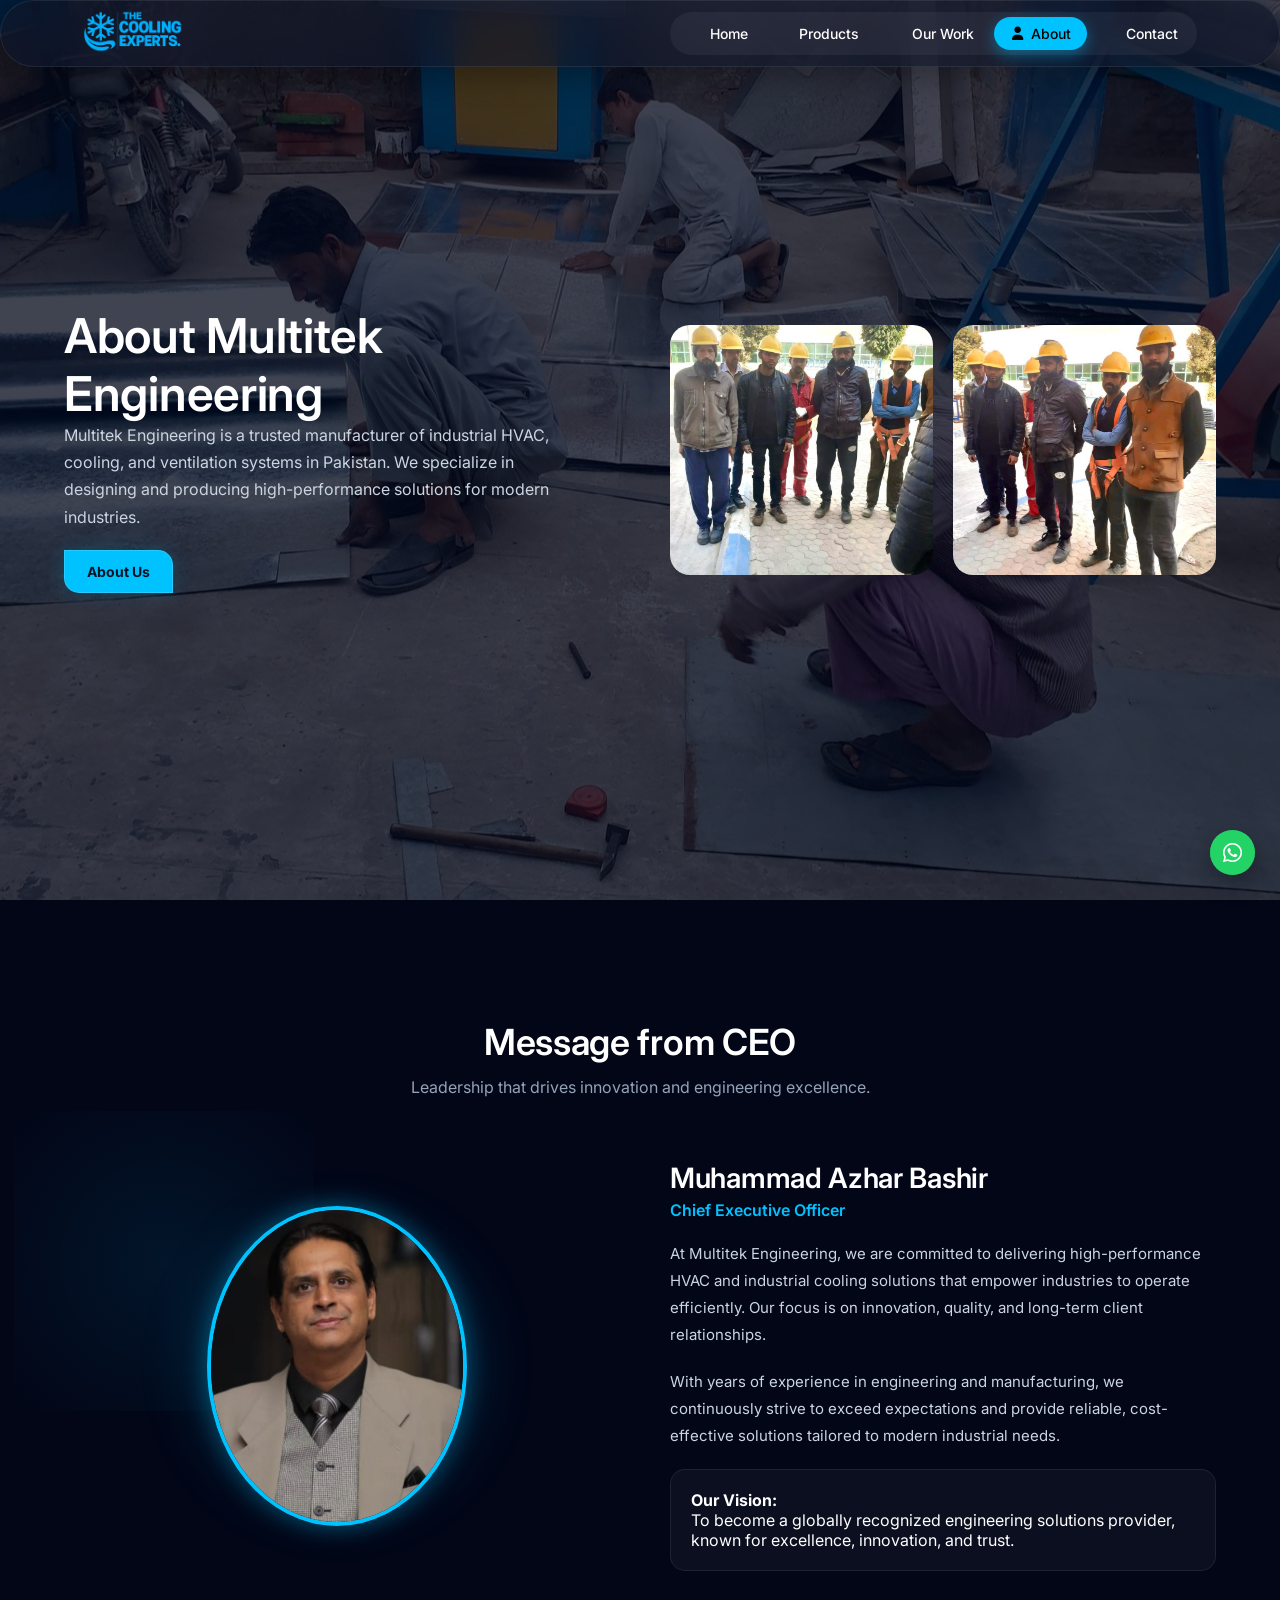
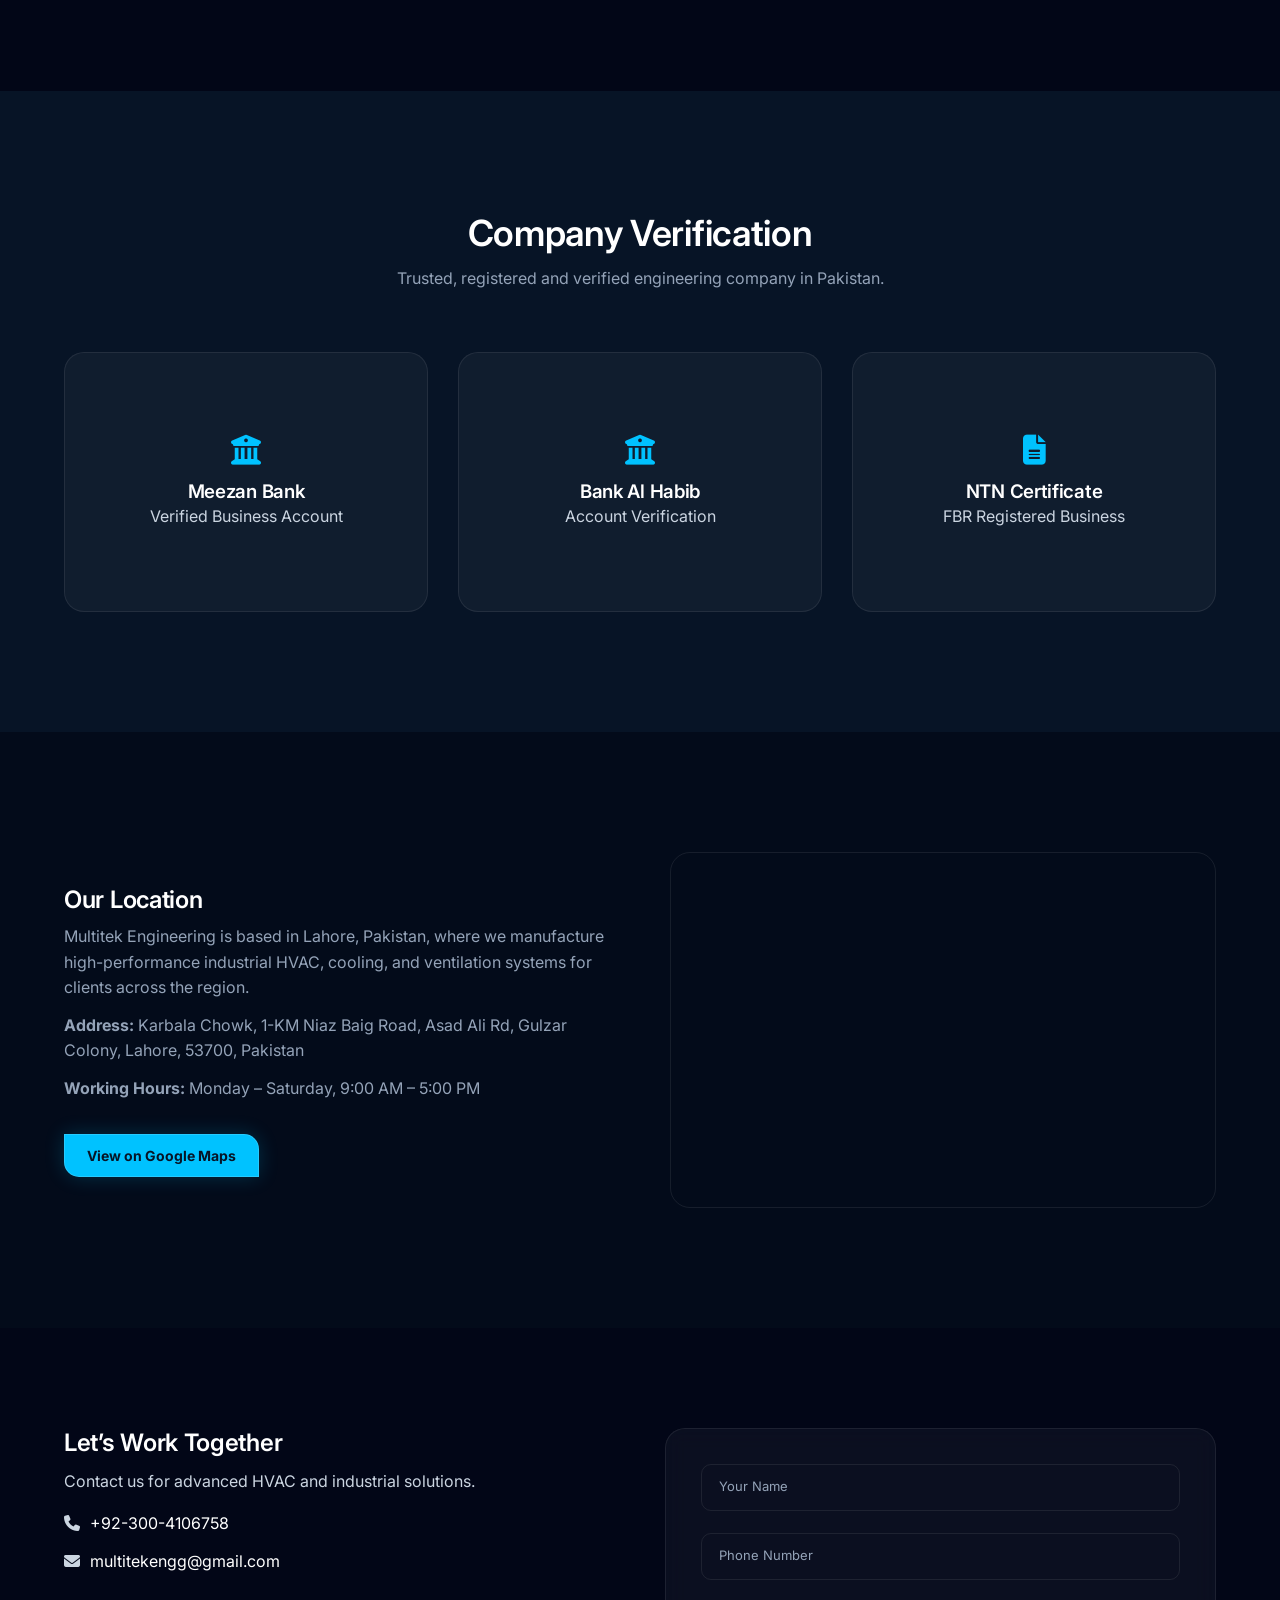
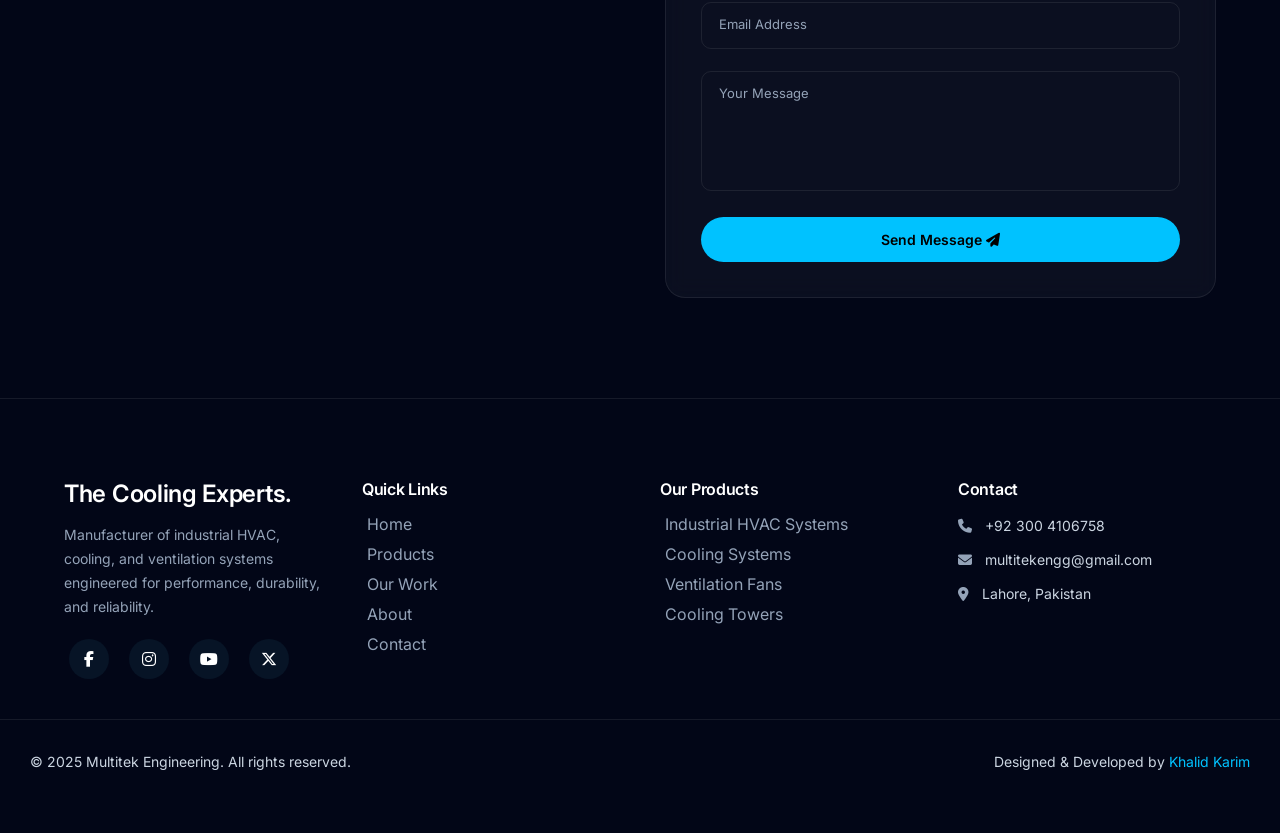
==== about.html @ aec08856 "Add files via upload" ====
<!DOCTYPE html>
<html lang="en">
<head>
<meta charset="UTF-8">
<meta name="viewport" content="width=device-width, initial-scale=1.0">

<!-- SEO TITLE -->
<title>About Multitek Engineering | Industrial HVAC & Cooling Systems Manufacturer</title>

<!-- META DESCRIPTION -->
<meta name="description" content="Learn about Multitek Engineering, a trusted manufacturer of industrial HVAC, cooling, and ventilation systems in Pakistan with years of experience in delivering high-performance solutions.">

<!-- KEYWORDS -->
<meta name="keywords" content="About Multitek Engineering, HVAC Manufacturer Pakistan, Industrial Cooling Systems Company, Ventilation Systems Manufacturer, Engineering Company Pakistan">

<!-- AUTHOR -->
<meta name="author" content="Multitek Engineering">

<!-- ROBOTS -->
<meta name="robots" content="index, follow">

<!-- CANONICAL -->
<link rel="canonical" href="https://multitekengg.com/about.html">
<!-- OPEN GRAPH -->
<meta property="og:title" content="About Multitek Engineering">
<meta property="og:description" content="Trusted industrial HVAC and cooling systems manufacturer in Pakistan.">
<meta property="og:image" content="assets/preview.jpg">
<meta property="og:type" content="website">
<meta property="og:url" content="https://multitekengg.com/about.html">

<!-- TWITTER -->
<meta name="twitter:card" content="summary_large_image">
<meta name="twitter:title" content="About Multitek Engineering">
<meta name="twitter:description" content="Industrial HVAC and cooling systems manufacturer.">
<meta name="twitter:image" content="assets/preview.jpg">


<!-- GOOGLE FONTS (OPTIMIZED) -->
<link rel="preconnect" href="https://fonts.googleapis.com">
<link rel="preconnect" href="https://fonts.gstatic.com" crossorigin>
<link href="https://fonts.googleapis.com/css2?family=Inter:wght@300;400;600;700&display=swap" rel="stylesheet">

<!-- FONT AWESOME -->
<link rel="stylesheet" href="https://cdnjs.cloudflare.com/ajax/libs/font-awesome/6.5.0/css/all.min.css">

<!-- CSS -->
<link rel="stylesheet" href="style.css">
<link rel="stylesheet" href="responsive.css">
<!-- FAVICON -->
<link rel="icon" href="assets/favicon.png">

</head>
<body>

<!-- NAVBAR -->
<div id="navbar-placeholder"></div>


<!-- ================= ABOUT INTRO ================= -->

<section class="about-hero">

  <div class="container about-grid">

    <!-- TEXT -->
    <div class="about-content">
      <h1 data-animate="down">About Multitek Engineering</h1>

      <p data-animate="left">
        Multitek Engineering is a trusted manufacturer of industrial HVAC, cooling, and ventilation systems in Pakistan. We specialize in designing and producing high-performance solutions for modern industries.
      </p>

      <a href="#about" class="btn primary">About Us</a>
    </div>

    <!-- IMAGES -->
    <div class="about-images" data-animate="right">
<img src="assets/team-1.jpeg" loading="lazy" alt="Multitek Engineering team">
<img src="assets/team-2.jpeg" loading="lazy" alt="Multitek Engineering team">    
</div>

  </div>

</section>

<section class="team" id="about">

  <div class="container">

    <!-- HEADER -->
    <div class="section-header" data-animate="down">
      <h2>Message from CEO</h2>
      <p>Leadership that drives innovation and engineering excellence.</p>
    </div>

    <!-- CEO SECTION -->
    <div class="ceo-section">

      <!-- IMAGE -->
      <div class="ceo-image" data-animate="left">
        <img src="assets/CEO-MUHAMMAD-AZHAR-BASHIR.jpeg" alt="CEO Multitek Engineering">
      </div>


      <!-- CONTENT -->
      <div class="ceo-content" data-animate="right">

        <h3>Muhammad Azhar Bashir</h3>
        <span class="ceo-title">Chief Executive Officer</span>

        <p class="ceo-message">
          At Multitek Engineering, we are committed to delivering high-performance HVAC and industrial cooling solutions that empower industries to operate efficiently. Our focus is on innovation, quality, and long-term client relationships.
        </p>

        <p class="ceo-message">
          With years of experience in engineering and manufacturing, we continuously strive to exceed expectations and provide reliable, cost-effective solutions tailored to modern industrial needs.
        </p>

        <div class="ceo-vision">
          <strong>Our Vision:</strong><br>
          To become a globally recognized engineering solutions provider, known for excellence, innovation, and trust.
        </div>

      </div>

    </div>

  </div>

</section>

<section class="trust">

  <div class="container">

    <div class="section-header">
      <h2>Company Verification</h2>
      <p>Trusted, registered and verified engineering company in Pakistan.</p>
    </div>

    <div class="trust-grid">

      <!-- CARD 1 -->
      <div class="trust-card">
        <div class="trust-inner">

          <!-- FRONT -->
          <div class="trust-front">
            <i class="fas fa-university"></i>
            <h3>Meezan Bank</h3>
            <p>Verified Business Account</p>
          </div>


        </div>
      </div>

      <!-- CARD 2 -->
      <div class="trust-card">
        <div class="trust-inner">

          <div class="trust-front">
            <i class="fas fa-university"></i>
            <h3>Bank Al Habib</h3>
            <p>Account Verification</p>
          </div>


        </div>
      </div>

      <!-- CARD 3 -->
      <div class="trust-card">
        <div class="trust-inner">

          <div class="trust-front">
            <i class="fas fa-file-alt"></i>
            <h3>NTN Certificate</h3>
            <p>FBR Registered Business</p>
          </div>


        </div>
      </div>

      </div>

    </div>

  </div>

</section>

<!-- ================= LOCATION ================= -->
<section class="location-premium">

  <div class="container location-grid">

    <!-- TEXT -->
    <div class="location-text" data-animate="left">
      <h2>Our Location</h2>

      <p>
        Multitek Engineering is based in Lahore, Pakistan, where we manufacture high-performance industrial HVAC, cooling, and ventilation systems for clients across the region.
      </p>

      <p><strong>Address:</strong> Karbala Chowk, 1-KM Niaz Baig Road, Asad Ali Rd, Gulzar Colony, Lahore, 53700, Pakistan</p>
      <p><strong>Working Hours:</strong> Monday – Saturday, 9:00 AM – 5:00 PM</p>

      <a href="https://maps.google.com/?q=Multitek Engineering Lahore" target="_blank" class="btn primary">
        View on Google Maps
      </a>
    </div>

    <!-- MAP -->
    <div class="location-map">
      <iframe 
        src="https://www.google.com/maps/embed?pb=!1m18!1m12!1m3!1d3402.5960897214336!2d74.23617537442337!3d31.480295349122972!2m3!1f0!2f0!3f0!3m2!1i1024!2i768!4f13.1!3m3!1m2!1s0x3919037c8391ef57%3A0x4435d9204d4d8056!2sMULTITEK%20ENGINEERING%20Azhar%20Bashir!5e0!3m2!1sen!2s!4v1776886480221!5m2!1sen!2s"
        width="100%"
        height="100%"
        style="border:0;"
        allowfullscreen=""
        loading="lazy"
        referrerpolicy="no-referrer-when-downgrade">
      </iframe>
    </div>

  </div>

</section>


<!-- CONTACT + FOOTER -->
<div id="contact-placeholder"></div>
<div id="footer-placeholder"></div>

<script src="script.js" defer></script>
</body>
</html>
---- style.css ----
/* ==============================
   GLOBAL COLOR SYSTEM (UPGRADED)
============================== */
:root{

  /* PRIMARY BRAND */
  --primary:#00c2ff;
  --primary-light:#33d4ff;
  --primary-glow:rgba(0,194,255,0.4);
  --primary-gradient:linear-gradient(135deg,#00c2ff,#3b82f6);

  /* BACKGROUNDS (DEEP DARK) */
  --bg-dark:#020617;
  --bg-main:#030b1a;
  --bg-soft:#071426;

  /* TEXT */
  --text-white:#ffffff;
  --text-light:#cbd5e1;
  --text-muted:#94a3b8;

  /* BORDERS */
  --border-soft:rgba(255,255,255,0.08);
  --border-glow:rgba(0,194,255,0.3);

  /* GLASS */
  --glass:rgba(255,255,255,0.04);
  --glass-strong:rgba(255,255,255,0.08);

}

/* ==============================
   RESET
============================== */
*{
  margin:0;
  padding:0;
  box-sizing:border-box;
  font-family:'Inter', sans-serif;
}

/* ==============================
   BASE (UPGRADED BACKGROUND)
============================== */
html{
  scroll-behavior:smooth;
  overflow-x:hidden;
}

body{
  width:100%;

  /* 🔥 BIFROST STYLE BACKGROUND */
  background:
    radial-gradient(circle at 20% 30%, rgba(0,194,255,0.08), transparent 40%),
    radial-gradient(circle at 80% 70%, rgba(0,194,255,0.05), transparent 40%),
    var(--bg-main);

  color:var(--text-white);
  animation:fadeIn 0.6s ease;
  overflow-x:hidden;
}

/* ==============================
   TYPOGRAPHY (PREMIUM)
============================== */
h1,h2,h3,h4,h5,h6{
  color:var(--text-white);
  font-weight:600;
  letter-spacing:-0.3px;
}

h1{
  font-size:clamp(2.5rem,5vw,3.5rem);
  line-height:1.2;
}

p{
  color:var(--text-light);
  line-height:1.7;
}

/* ==============================
   GLOBAL GLOW EFFECT 🔥
============================== */
.glow{
  position:relative;
}

.glow::before{
  content:'';
  position:absolute;
  width:300px;
  height:300px;
  background:radial-gradient(circle,var(--primary),transparent);
  filter:blur(100px);
  opacity:0.12;
  z-index:-1;
}

/* ==============================
   GLASS SYSTEM (REUSABLE)
============================== */
.glass{
  background:var(--glass);
  backdrop-filter:blur(15px);
  border:1px solid var(--border-soft);
  border-radius:20px;
  transition:0.3s;
}

.glass:hover{
  border-color:var(--border-glow);
  box-shadow:0 10px 40px rgba(0,194,255,0.1);
}

/* ==============================
   LINKS
============================== */
a{
  text-decoration:none;
  color:inherit;
}

/* ==============================
   LAYOUT
============================== */
/* SECTION */
section{
  padding:100px 0;
  position:relative; /* 🔥 for glow effects */
}

/* CONTAINER */
.container{
  width:90%;
  max-width:1200px;
  margin:auto;

  position:relative; /* 🔥 helps overlays & z-index */
  z-index:1;

  overflow:visible;
}

/* ==============================
   ANIMATION
============================== */
@keyframes fadeIn{
  from{opacity:0; transform:translateY(10px);}
  to{opacity:1;}
}

/* ==============================
   NAVBAR WRAPPER (GLASS)
============================== */
.navbar{
  position:fixed;
  top:0;
  width:100%;
  z-index:1000;

  display:flex;
  justify-content:center;

  pointer-events:auto;
}

/* FLOATING GLASS BAR */
.nav-wrapper{
  width:100%;

  background:rgba(15,23,42,0.6);
  backdrop-filter:blur(20px);

  border:1px solid var(--border-soft);
  border-radius:50px;

  padding:8px 20px;

  box-shadow:0 10px 30px rgba(0,0,0,0.3);

  /* 🔥 PERFORMANCE */
  will-change:transform, opacity;

  /* 🔥 INITIAL STATE */
  transform:translateY(-30px);
  opacity:0;

  /* 🔥 SMOOTH ANIMATION */
  animation:navbarFade 0.6s ease forwards;
}

/* KEYFRAME */
@keyframes navbarFade{
  to{
    transform:translateY(0);
    opacity:1;
  }
}

/* ==============================
   CONTAINER
============================== */
.nav-container{
  display:flex;
  justify-content:space-between;
  align-items:center;
}

/* ==============================
   LOGO
============================== */
.logo img{
  height:45px;
  transition:0.3s;
}

.logo img:hover{
  transform:scale(1.05);
  filter:drop-shadow(0 0 10px var(--primary));
}

/* ==============================
   NAV LINKS (PILL STYLE)
============================== */

/* REMOVE OLD DOT UNDERLINE */
.nav-links a::after{
  display:none !important;
}

/* NAV WRAPPER */
.nav-links{
  display:flex;
  align-items:center;
  gap:6px;
 list-style:none;
  background:rgba(255,255,255,0.05);
  padding:5px;
  border-radius:30px;
}

/* LINKS */
.nav-links a{
  display:flex;
  align-items:center;
  justify-content:center;
  gap:6px;

  padding:8px 14px;
  border-radius:20px;

  color:var(--text-white);
  font-size:14px;
  font-weight:500;

  transition:all 0.3s ease;
  position:relative;
}

/* ICON */
.nav-links a i{
  font-size:13px;

  opacity:0;
  transform:translateY(5px) scale(0.6);
  transition:0.3s ease;
}

/* TEXT */
.nav-links a span{
  transition:0.3s;
}

/* HOVER EFFECT */
.nav-links a:hover{
  background:rgba(255,255,255,0.08);
}

/* ACTIVE LINK */
.nav-links a.active{
  background:var(--primary);
  color:#000;

  padding:8px 18px; /* 🔥 slightly bigger */
}

/* 🔥 ICON APPEAR ON ACTIVE */
.nav-links a.active i{
  opacity:1;
  transform:translateY(0) scale(1);
}

/* SMOOTH TEXT SHIFT */
.nav-links a.active span{
  transform:translateX(2px);
}

/* GLOW EFFECT */
.nav-links a.active{
  box-shadow:0 5px 15px rgba(0,194,255,0.4);
}

/* ==============================
   MENU ICON
============================== */
.menu-icon{
  display:none;
}

/* ==============================
   MENU ICON
============================== */
.menu-icon{
  width:50px;
  height:50px;
  position:relative;
  cursor:pointer;
  display:none;
  z-index:1001;
}

.menu-dot{
  position:absolute;
  width:8px;
  height:8px;
  background:var(--text-white);
  border-radius:50%;
  left:50%;
  transform:translateX(-50%);
  transition:all .25s cubic-bezier(.68,-0.6,.32,1.6);
}

.menu-dot1{ top:10px; }
.menu-dot2{ top:20px; }
.menu-dot3{ top:30px; }

/* ACTIVE ANIMATION */
.menu-icon.active .menu-dot1{ top:20px; }
.menu-icon.active .menu-dot3{ top:20px; }
.menu-icon.active .menu-dot2{ opacity:0; }

.menu-icon.active .menu-dot1,
.menu-icon.active .menu-dot3{
  width:28px;
  height:6px;
  border-radius:2px;
}

.menu-icon.active .menu-dot1{
  transform:translateX(-50%) rotate(45deg);
}

.menu-icon.active .menu-dot3{
  transform:translateX(-50%) rotate(-45deg);
}



/* ==============================
   HERO
============================== */
.hero{
  position:relative;
  height:100vh;
  display:flex;
  align-items:center;
  overflow:hidden;
}

/* ==============================
   BACKGROUND
============================== */
.hero-bg{
  position:absolute;
  width:100%;
  height:100%;
background:
    radial-gradient(circle at 20% 30%, rgba(0,194,255,0.15), transparent 40%),
    radial-gradient(circle at 80% 70%, rgba(0,194,255,0.1), transparent 40%),
    url('assets/hero.png') center/cover no-repeat;
  background-attachment:fixed;
  z-index:-2;
}

/* DARK OVERLAY */
.hero::after{
  content:'';
  position:absolute;
  width:100%;
  height:100%;
  background:rgba(2,6,23,0.4); /* keep overlay but clean */
  z-index:-1;
}

/* ==============================
   GRID
============================== */
.hero-grid{
  display:grid;
  grid-template-columns:1.1fr 0.9fr;
  align-items:center;
  gap:40px;
}

/* ==============================
   TEXT
============================== */
/* ==============================
   TEXT IMPROVEMENT
============================== */
.hero-content h1{
  font-size:3.2rem;
  line-height:1.2;
  color:var(--text-white);
}

.hero-content span{
  color:var(--primary);
  text-shadow:0 0 20px rgba(0,194,255,0.6);
}

.hero-content p{
  margin:20px 0;
  color:var(--text-light);
  max-width:500px;
  line-height:1.7;
}

/* ==============================
   HERO BUTTON WRAPPER
============================== */
.hero-buttons{
  display:flex;
  gap:15px;
  margin-top:25px;
}

/* ==============================
   BASE BUTTON
============================== */
.btn{
  display:inline-flex;
  align-items:center;
  gap:8px;

  padding:12px 22px;
  margin-top: 20px;
border-start-end-radius:15px;
  border-bottom-left-radius:15px;
  font-size:14px;
  font-weight:500;

  cursor:pointer;
  transition:all 0.3s ease;

  position:relative;
  overflow:hidden;
}

/* ==============================
   PRIMARY (GLOW BUTTON)
============================== */
.primary{
  background:var(--primary);
  color:var(--bg-soft);
  font-weight: bold;

  border:1px solid rgba(255,255,255,0.15);
  backdrop-filter:blur(12px);

  box-shadow:
    0 0 0 rgba(0,194,255,0),
    0 0 20px rgba(0,194,255,0.2);
}

/* GLOW EFFECT */
.primary::before{
  content:'';
  position:absolute;
  inset:0;
  border-radius:inherit;

  background:radial-gradient(circle at center, #00c2ff, transparent 70%);
  opacity:0;
  transition:0.4s;
}

/* HOVER */
.primary:hover{
  transform:translateY(-3px);

  border-color:#00c2ff;

  box-shadow:
    0 0 20px rgba(0,194,255,0.4),
    0 0 40px rgba(0,194,255,0.2);
}

.primary:hover::before{
  opacity:0.2;
}

/* ==============================
   SECONDARY (OUTLINE GLASS)
============================== */
.secondary{
  background:var(--bg-soft);
  color:var(--text-white);

  border:1px solid rgba(255,255,255,0.2);
  backdrop-filter:blur(10px);
}

/* HOVER */
.secondary:hover{
  transform:translateY(-3px);

  border-color:#00c2ff;
  color:#00c2ff;

  box-shadow:0 0 20px rgba(0,194,255,0.2);
}

/* ==============================
   ABOUT
============================== */
.about{
  padding:100px 0;
  background:linear-gradient(180deg,var(--bg-dark),var(--bg-main));
}

.about-grid{
  display:grid;
  grid-template-columns:1fr 1fr;
  gap:60px;
  align-items:center;
}

/* ==============================
   TEXT
============================== */
.tagline{
  color:var(--primary);
  font-size:14px;
  letter-spacing:1px;
}

.about-text h2{
  font-size:36px;
  margin:15px 0;
  color:var(--text-white);
}

.about-text p{
  color:var(--text-muted);
  margin-bottom:30px;
  line-height:1.6;
}

/* ==============================
   STATS
============================== */
.stats{
  display:flex;
  gap:20px;
  flex-wrap:wrap;
}

.stat-card{
  background:var(--glass);
  backdrop-filter:blur(10px);
  padding:25px;
  border-radius:15px;
  text-align:center;
  flex:1;
  min-width:120px;
  transition:0.3s;
  border:1px solid var(--border-soft);
}

.stat-card:hover{
  transform:translateY(-5px);
  background:rgba(255,255,255,0.08); /* keep hover feel */
}

.stat-card h3{
  font-size:28px;
  color:var(--primary);
}

.stat-card span{
  font-size:13px;
  color:var(--text-light);
}


/* ==============================
   IMAGE
============================== */
.about-img img{
  width:90%;
  border-radius:20px;
  box-shadow:0 20px 50px rgba(0,0,0,0.5);
}

/* ==============================
   KNOW US SECTION
============================== */
.know-us{
  padding:100px 0;
  background:var(--bg-main);
  text-align:center;
  overflow:hidden;
}

.know-grid{
  display:grid;
  grid-template-columns:repeat(auto-fit,minmax(220px,1fr));
  gap:25px;
  margin-top:50px;
}

/* ==============================
   CARD BASE
============================== */
.know-card{
  perspective:1000px;
  transition:0.3s;
}

/* ==============================
   INNER FLIP
============================== */
.card-inner{
  position:relative;
  width:100%;
  min-height:220px;

  transition:transform 0.7s cubic-bezier(.22,1,.36,1);
  transform-style:preserve-3d;

  transform:translateZ(0); /* 🔥 FIX GLITCH */
  will-change:transform;   /* 🔥 SMOOTH PERFORMANCE */
}

/* HOVER FLIP */
@media (hover:hover){
  .know-card:hover .card-inner{
    transform:rotateY(180deg);
  }
}
/* ==============================
   FRONT + BACK
============================== */
.card-front,
.card-back{
  position:absolute;
  width:100%;
  height:100%;
  backface-visibility:hidden;
  border-radius:15px;
  display:flex;
  flex-direction:column;
  align-items:center;
  justify-content:center;
  padding:20px;
}

/* ==============================
   FRONT
============================== */
.card-front{
  background:var(--bg-dark);
  border:1px solid var(--border-soft);
}

.card-front i{
  font-size:30px;
  margin-bottom:10px;
}

/* ==============================
   COLOR VARIANTS (KEEP BRAND)
============================== */
.red{ border-color:#ff3b3b; color:#ff3b3b; }
.blue{ border-color:var(--primary); color:var(--primary); }
.green{ border-color:#22c55e; color:#22c55e; }
.orange{ border-color:#f97316; color:#f97316; }
.yellow{ border-color:#eab308; color:#eab308; }

/* ==============================
   BACK
============================== */
.card-back{
    background:var(--bg-dark);
  border:1px solid var(--border-soft);

  transform:rotateY(180deg);
  font-size:14px;
}

/* ==============================
   HOVER EFFECT
============================== */
.know-card:hover{
  transform:translateY(-5px);
}

/* OPTIONAL GLOW */
.know-card:hover .card-front{
  box-shadow:0 10px 30px rgba(0,194,255,0.2);
}
/* ==============================
   WHY CHOOSE TIMELINE
============================== */
.why-choose{
  padding:100px 0;
  background:linear-gradient(180deg,var(--bg-dark),var(--bg-soft));
  text-align:center;
}

/* ==============================
   TIMELINE WRAPPER
============================== */
.why-choose .timeline{
  position:relative;
  margin-top:60px;
}

/* ==============================
   CENTER LINE
============================== */
.why-choose .timeline-line{
  position:absolute;
  left:50%;
  top:0;
  width:3px;
  height:100%;
  background:var(--border-soft);
  transform:translateX(-50%);
  overflow:hidden;
}

/* PROGRESS LINE */
.why-choose .timeline-line::after{
  content:'';
  position:absolute;
  top:0;
  left:0;
  width:100%;
  height:var(--progress, 0%);
  background:linear-gradient(to bottom,var(--primary),#3b82f6);
}

/* ==============================
   TIMELINE ITEM
============================== */
.why-choose .timeline-item{
  position:relative;
  width:50%;
  padding:20px 40px;
}

/* LEFT */
.why-choose .timeline-item.left{
  left:0;
  text-align:right;
}

/* RIGHT */
.why-choose .timeline-item.right{
  left:50%;
}

/* ==============================
   DOT
============================== */
.why-choose .timeline-item::before{
  content:'';
  position:absolute;
  top:30px;
  width:16px;
  height:16px;
  background:var(--primary);
  border-radius:50%;
  box-shadow:0 0 15px rgba(0,194,255,0.7);
}

/* DOT POSITION */
.why-choose .timeline-item.left::before{
  right:-8px;
}

.why-choose .timeline-item.right::before{
  left:-8px;
}

/* ==============================
   CARD
============================== */
.why-choose .extra-card{
  background:var(--glass);
  border:1px solid var(--border-soft);
  border-radius:18px;
  padding:25px;
  backdrop-filter:blur(10px);

  transition:0.4s cubic-bezier(.22,1,.36,1);
  position:relative;
}

/* HOVER */
.why-choose .extra-card:hover{
  transform:translateY(-8px) scale(1.02);
  box-shadow:0 20px 50px rgba(0,194,255,0.2);
}

/* ==============================
   ICON
============================== */
.why-choose .extra-card i{
  font-size:22px;
  color:var(--primary);
  margin-bottom:10px;
}

/* ==============================
   TEXT
============================== */
.why-choose h3{
  color:var(--text-white);
  margin:10px 0;
}

.why-choose p{
  color:var(--text-light);
  font-size:14px;
  line-height:1.6;
}


/* ==============================
   PRODUCTS
============================== */
.products{
  padding:100px 0;
  background:linear-gradient(180deg,var(--bg-main),var(--bg-soft));
}

/* ==============================
   SECTION HEADER
============================== */
.section-header{
  text-align:center;
  margin-bottom:60px;
}

.section-header h2{
  font-size:36px;
  margin-bottom:10px;
  color:var(--text-white);
}

.section-header p{
  color:var(--text-muted);
}

/* ==============================
   GRID
============================== */
.products-grid{
  display:grid;
  grid-template-columns:repeat(auto-fit,minmax(300px,1fr));
  gap:30px;
}

/* ==============================
   CARD
============================== */
.products-card{
  position:relative;
  border-radius:20px;
  overflow:hidden;
  cursor:pointer;
  transition:0.4s;
}

.products-card img{
  width:100%;
  height:400px;
  object-fit:cover;
  transition:0.5s;
}

/* ==============================
   OVERLAY CONTENT
============================== */
.products-content{
  position:absolute;
  bottom:0;
  left:0;
  width:100%;
  padding:30px;
  background:linear-gradient(transparent, rgba(0,0,0,0.9));
  color:var(--text-white);
  transition:0.4s;
}

.products-content i{
  font-size:22px;
  margin-bottom:10px;
  color:var(--primary);
}

.products-content h3{
  margin-bottom:10px;
}

.products-content p{
  font-size:14px;
  margin-bottom:15px;
  color:var(--text-light);
}

/* ==============================
   BUTTON
============================== */
.products-btn{
  display:inline-block;
  padding:8px 18px;
  border-radius:20px;
  background:var(--primary);
  color:#000;
  font-size:14px;
  transition:0.3s;
}

.products-btn:hover{
  background:var(--text-white);
}

/* ==============================
   HOVER EFFECT
============================== */
.products-card:hover img{
  transform:scale(1.1);
}

.products-card:hover .products-content{
  background:linear-gradient(transparent, rgba(0,0,0,1));
}

/* ==============================
   PROJECTS
============================== */
.projects{
  padding:100px 0;
  background:var(--bg-main);
}

/* ==============================
   GRID
============================== */
.projects-grid{
  display:grid;
  grid-template-columns:repeat(auto-fit,minmax(300px,1fr));
  gap:25px;
}

/* ==============================
   CARD
============================== */
.project-card{
  position:relative;
  border-radius:20px;
  overflow:hidden;
  cursor:pointer;
}

.project-card img{
  width:100%;
  height:350px;
  object-fit:cover;
  transition:0.5s;
}

/* ==============================
   OVERLAY
============================== */
.project-overlay{
  position:absolute;
  bottom:0;
  left:0;
  width:100%;
  padding:25px;
  background:linear-gradient(transparent, rgba(0,0,0,0.95));
  color:var(--text-white);
  transform:translateY(100%);
  transition:0.4s;
}

/* ==============================
   TAG
============================== */
.tag{
  display:inline-block;
  background:var(--primary);
  color:#000;
  padding:5px 12px;
  border-radius:20px;
  font-size:12px;
  margin-bottom:10px;
}

/* ==============================
   TEXT
============================== */
.project-overlay h3{
  margin-bottom:10px;
}

.project-overlay p{
  font-size:14px;
  color:var(--text-light);
  margin-bottom:15px;
}

/* ==============================
   BUTTON
============================== */
.project-btn{
  padding:8px 18px;
  background:var(--text-white);
  color:#000;
  border-radius:20px;
  font-size:14px;
  transition:0.3s;
}

.project-btn:hover{
  background:var(--primary);
}

/* ==============================
   HOVER EFFECT
============================== */
.project-card:hover img{
  transform:scale(1.1);
}

.project-card:hover .project-overlay{
  transform:translateY(0);
}

/* ==============================
   TESTIMONIAL
============================== */
.testimonials{
  padding:100px 0;
  background:linear-gradient(180deg,var(--bg-main),var(--bg-dark));
  text-align:center;
}

/* ==============================
   SLIDER
============================== */
.testimonial-slider{
  position:relative;
  max-width:700px;
  margin:auto;
}

/* ==============================
   CARD
============================== */
.testimonial-card{
  display:none;
  background:var(--glass);
  backdrop-filter:blur(15px);
  border-radius:20px;
  padding:40px;
  transition:0.5s;
  border:1px solid var(--border-soft);
}

.testimonial-card.active{
  display:block;
}

/* ==============================
   STARS
============================== */
.stars i{
  color:#facc15; /* keep gold */
  margin-bottom:15px;
}

/* ==============================
   TEXT
============================== */
.testimonial-card p{
  font-size:16px;
  margin-bottom:25px;
  color:var(--text-light);
}

/* ==============================
   CLIENT
============================== */
.client{
  display:flex;
  align-items:center;
  justify-content:center;
  gap:15px;
}

.client img{
  width:50px;
  height:50px;
  border-radius:50%;
  object-fit:cover;
}

.client h4{
  margin:0;
  color:var(--text-white);
}

/* ==============================
   CONTACT FORM
============================== */
.contact{
  padding:100px 0;
  background:var(--bg-dark);
}

/* GRID */
.contact-grid{
  display:grid;
  grid-template-columns:1fr 1fr;
  gap:50px;
}

/* ==============================
   TEXT
============================== */
.contact-info h2{
  margin-bottom:12px; /* 🔥 refined spacing */
  color:var(--text-white);
}

.contact-info p{
  color:var(--text-light);
  line-height:1.6;
}

.info-box{
  display:flex;
  align-items:center; /* 🔥 vertical alignment fix */
  gap:10px;
  margin-top:18px; /* 🔥 cleaner spacing */
  color:var(--text-light);
}
.info-box a {
  color: var(--text-white);
  text-decoration: none;
  transition: 0.3s;
}

.info-box a:hover {
  color: var(--primary);
}

/* ==============================
   FORM
============================== */
.contact-form{
  background:var(--glass);
  padding:35px; /* 🔥 slightly optimized */
  border-radius:20px;
  backdrop-filter:blur(10px);
  border:1px solid var(--border-soft);

  transition:0.3s; /* 🔥 smooth hover */
}

/* HOVER (PREMIUM TOUCH) */
.contact-form:hover{
  border-color:rgba(0,194,255,0.3);
  box-shadow:0 10px 40px rgba(0,194,255,0.08);
}

/* ==============================
   INPUT GROUP
============================== */
.input-group{
  position:relative;
  margin-bottom:22px; /* 🔥 better rhythm */
}

/* INPUTS */
.input-group input,
.input-group textarea{
  width:100%;
  padding:14px; /* 🔥 balanced */
  background:transparent;
  border:1px solid var(--border-soft);
  color:var(--text-white);
  border-radius:10px;
  outline:none;

  font-size:14px; /* 🔥 consistency */
  transition:0.3s;
}

/* TEXTAREA FIX */
.input-group textarea{
  min-height:120px;
  resize:none;
}

/* INPUT FOCUS EFFECT */
.input-group input:focus,
.input-group textarea:focus{
  border-color:var(--primary);
  box-shadow:0 0 12px rgba(0,194,255,0.2);
}

/* ==============================
   LABEL
============================== */
.input-group label{
  position:absolute;
  left:14px; /* 🔥 aligned with padding */
  top:14px;

  color:var(--text-muted);
  font-size:13px;

  transition:0.3s;
  pointer-events:none;
  padding:0 4px;
}

/* FLOAT LABEL */
.input-group input:focus + label,
.input-group input:valid + label,
.input-group textarea:focus + label,
.input-group textarea:valid + label{
  top:-9px;
  font-size:11px;
  color:var(--primary);
}

/* ==============================
   BUTTON
============================== */
.contact-btn{
  width:100%;
  padding:14px;

  background:var(--primary);
  color:#000;

  border:none;
  border-radius:30px;

  font-weight:600;
  font-size:14px;

  cursor:pointer;
  transition:0.3s;
}

/* HOVER */
.contact-btn:hover{
  background:var(--text-white);
  transform:translateY(-2px); /* 🔥 subtle lift */
  box-shadow:0 8px 20px rgba(0,194,255,0.25);
}
/* ==============================
   FOOTER
============================== */
.footer{
  background:var(--bg-dark);
  padding:80px 0 30px;
  border-top:1px solid var(--border-soft);
}

/* ==============================
   GRID
============================== */
.footer-grid{
  display:grid;
  grid-template-columns:repeat(auto-fit,minmax(220px,1fr));
  gap:40px;
  margin-bottom:40px;
}

.footer-col h2,
.footer-col h4{
  margin-bottom:15px;
  color:var(--text-white);
}

.footer-col p{
  color:var(--text-muted);
  font-size:14px;
  margin-bottom:10px;
}

/* ==============================
   LINKS
============================== */
.footer-col ul{
  list-style:none;
}

.footer-col ul li{
  margin-bottom:10px;
}

.footer-col ul li a{
  color:var(--text-muted);
  transition:0.3s;
}

.footer-col ul li a:hover{
  color:var(--primary);
  padding-left:5px;
}
.footer-col a {
  color: var(--text-light);
  text-decoration: none;
  margin-left: 5px;
  transition: 0.3s;
}

.footer-col a:hover {
  color: var(--primary);
}

.footer-col p {
  display: flex;
  align-items: center;
  gap: 8px;
}
/* ==============================
   SOCIAL ICONS
============================== */
.social-icons{
  margin-top:20px;
  display:flex;
  gap:15px;
}

.social-icons a{
  width:40px;
  height:40px;
  display:flex;
  align-items:center;
  justify-content:center;
  border-radius:50%;
  background:var(--bg-soft);
  color:var(--text-white);
  transition:0.3s;
}

.social-icons a:hover{
  background:var(--primary);
  color:#000;
  transform:translateY(-5px);
}

/* ==============================
   FOOTER BOTTOM
============================== */
.footer-bottom{
  display:flex;
  justify-content:space-between;
  align-items:center;
  border-top:1px solid var(--border-soft);
  padding:30px;
  font-size:14px;
  color:var(--text-muted);
}

.footer-bottom a{
  color:var(--primary);
}

.footer-bottom a:hover{
  text-decoration:underline;
}

/* ==============================
   WHATSAPP FLOAT
============================== */
.whatsapp-float{
  position:fixed;
  bottom:25px;
  right:25px;

  width:45px;
  height:45px;

  background:#25D366; /* keep brand */
  color:#fff;

  display:flex;
  align-items:center;
  justify-content:center;

  border-radius:50%;
  font-size:22px;

  box-shadow:0 8px 25px rgba(0,0,0,0.3);

  z-index:9999;
  cursor:pointer;

  transition:0.3s ease;
}

/* HOVER */
.whatsapp-float:hover{
  transform:scale(1.1);
  background:#20b358;
}

/* Pulse animation */
.whatsapp-float::before {
  content: "";
  position: absolute;
  width: 100%;
  height: 100%;
  border-radius: 50%;
  background: rgba(37, 211, 102, 0.5);
  animation: whatsappPulse 2s infinite;
  z-index: -1;
}

@keyframes whatsappPulse {
  0% {
    transform: scale(1);
    opacity: 0.7;
  }
  70% {
    transform: scale(1.6);
    opacity: 0;
  }
  100% {
    opacity: 0;
  }
}




/* ==============================
   PRODUCTS PREMIUM SECTION
============================== */

/* BACKGROUND */
.products-hero-bg{
  position:absolute;
  width:100%;
  height:100%;
  background:url('assets/FRP\ COOLING\ TOWERS.jpeg') center/cover no-repeat;
  background-attachment:fixed;
  z-index:-2;
}

.products-hero-bg::after{
  content:'';
  position:absolute;
  width:100%;
  height:100%;
  background:rgba(2, 6, 23, 0.418);
  z-index:-1;
}

/* SECTION */
.products-premium{
  padding:100px 0;
  background:linear-gradient(180deg,var(--bg-dark),var(--bg-main));
}

/* HEADER */
.products-premium .section-header{
  text-align:center;
  margin-bottom:60px;
}

.products-premium .section-header h2{
  font-size:36px;
  margin-bottom:10px;
  color:var(--text-white);
}

.products-premium .section-header p{
  color:var(--text-muted);
}

/* ==============================
   GRID
============================== */
.products-premium .products-grid{
  display:grid;
  grid-template-columns:repeat(auto-fit,minmax(300px,1fr));
  gap:30px;
}

/* ==============================
   CARD
============================== */
.products-premium .products-card{
  position:relative;
  border-radius:20px;
  overflow:hidden;
  cursor:pointer;
  transition:0.4s ease;
}

.products-premium .products-card img{
  width:100%;
  height:400px;
  object-fit:cover;
  transition:0.6s ease;
}

/* ==============================
   OVERLAY
============================== */
.products-premium .products-overlay{
  position:absolute;
  inset:0;

  display:flex;
  flex-direction:column;
  justify-content:flex-end;

  padding:25px 25px 50px; /* 🔥 bottom spacing increased */
}

.products-premium .products-overlay i{
  font-size:22px;
  color:var(--primary);
  margin-bottom:10px;
}

.products-premium .products-overlay h3{
  margin-bottom:10px;
  font-size:20px;
}

.products-premium .products-overlay p{
  font-size:14px;
  color:var(--text-light);
  margin-bottom:15px;
}

/* ==============================
   BUTTON
============================== */
.products-premium .products-btn{
  position: absolute;
  bottom: 20px;
  z-index: 111;
  display:inline-block;
  padding:8px 18px;
  border-radius:20px;
  background:var(--primary);
  color:#000;
  font-size:14px;
  transition:0.3s;
}

.products-premium .products-btn:hover{
  background:var(--text-white);
}

/* ==============================
   HOVER EFFECT
============================== */
.products-premium .products-card:hover{
  transform:translateY(-10px);
}

.products-premium .products-card:hover img{
  transform:scale(1.1);
}

.products-premium .products-card:hover .products-overlay{
  background:linear-gradient(transparent, rgba(0,0,0,1));
}

/* GLOW */
.products-premium .products-card::after{
  content:'';
  position:absolute;
  inset:0;
  border-radius:20px;
  background:linear-gradient(135deg, transparent, rgba(0,194,255,0.2));
  opacity:0;
  transition:0.4s;
}

.products-premium .products-card:hover::after{
  opacity:1;
}

/* ==============================
   PRODUCTS DETAIL
============================== */
.products-detail{
  padding:100px 0;
  background:var(--bg-dark);
}

/* ROW */
.products-row{
  display:grid;
  grid-template-columns:1fr 1fr;
  gap:60px;
  align-items:center;
  margin-bottom:80px;
}

/* REVERSE */
.products-row.reverse{
  direction:rtl;
}

.products-row.reverse .products-text{
  direction:ltr;
}

/* IMAGE */
.products-image img{
  width:100%;
  border-radius:20px;
  box-shadow:0 20px 50px rgba(0,0,0,0.6);
  transition:0.4s;
}

/* TEXT */
.products-text .tag{
  color:var(--primary);
  font-size:14px;
}

.products-text h2{
  font-size:32px;
  margin:15px 0;
  color:var(--text-white);
}

.products-text p{
  color:var(--text-muted);
  margin-bottom:20px;
}

/* LIST */
.products-text ul{
  list-style:none;
  margin-bottom:25px;
}

.products-text ul li{
  margin-bottom:10px;
  color:var(--text-light);
}

.products-text ul i{
  color:var(--primary);
  margin-right:10px;
}

/* HOVER */
.products-row:hover img{
  transform:scale(1.05);
}

/* ==============================
   CATEGORY SECTION
============================== */
.products-page {
  margin-top:100px;
}
.product-category{
  padding-top:50px;
  border-top:1px solid var(--border-soft);}

/* ==============================
   CATEGORY TITLE (CENTERED)
============================== */
.category-title{
  text-align:center;
  font-size:32px;
  font-weight:600;
  letter-spacing:0.5px;
  margin-bottom:50px;
  color:var(--text-white);
  position:relative;
}

/* glowing underline */
.category-title::after{
  content:'';
  display:block;
  width:80px;
  height:3px;
  background:var(--primary-gradient);
  margin:14px auto 0;
  border-radius:10px;
  box-shadow:0 0 15px rgba(0,194,255,0.4);
}
/* ==============================
   PRODUCTS GRID (MORE GAP)
============================== */
.product-grid{
  display:grid;
  grid-template-columns:repeat(auto-fit,minmax(260px,1fr));
  gap:30px; /* 🔥 bigger gap */
}


/* HIDDEN STATE */
.product-grid.limited img.extra{
  opacity:0;
  transform:translateY(20px);
  max-height:0;
  overflow:hidden;
  transition:all 0.5s ease;
}

/* SHOW STATE */
.product-grid.expanded img.extra{
  opacity:1;
  transform:translateY(0);
  max-height:500px;
}
/* BUTTON */
.see-more-wrap{
  text-align:center;
  margin-top:25px;
}

.see-more-btn{
  padding:10px 25px;
  background:var(--primary-gradient);
  border:none;
  color:#000;
  border-radius:30px;
  cursor:pointer;
  font-weight:600;
  transition:0.3s;
  margin-bottom: 20px;
}

.see-more-btn:hover{
  transform:translateY(-2px);
}


/* ==============================
   PRODUCT IMAGE CARD
============================== */
.product-grid img{
  width:100%;
  height:260px;
  object-fit:cover;
  border-radius:18px;

  background:var(--glass);
  border:1px solid var(--border-soft);

  transition:0.4s ease;
  box-shadow:0 10px 30px rgba(0,0,0,0.5);
}

/* HOVER */
.product-grid img:hover{
  transform:scale(1.06);
  box-shadow:0 20px 50px rgba(0,194,255,0.25);
}

/* ==============================
   CTA PREMIUM
============================== */
.cta-premium{
  padding:100px 0;
  background:var(--bg-main);
}

/* ==============================
   BOX
============================== */
.cta-box{
  display:flex;
  justify-content:space-between;
  align-items:center;
  gap:30px;
  flex-wrap:wrap;

  padding:50px;
  border-radius:20px;

  background:var(--glass);
  backdrop-filter:blur(15px);

  border:1px solid var(--border-soft);
  position:relative;
  overflow:hidden;
}

/* ==============================
   GLOW EFFECT
============================== */
.cta-box::before{
  content:'';
  position:absolute;
  width:300px;
  height:300px;
  background:radial-gradient(circle,var(--primary),transparent);
  top:-100px;
  left:-100px;
  opacity:0.2;
}

/* ==============================
   TEXT
============================== */
.cta-content h2{
  font-size:32px;
  margin-bottom:10px;
  color:var(--text-white);
}

.cta-content p{
  color:var(--text-muted);
}

/* ==============================
   CTA BUTTONS (FIXED)
============================== */
.cta-buttons{
  display:flex;
  align-items:center;
  gap:15px;
  flex-wrap:wrap; /* 🔥 mobile safe */
}

/* GLOBAL BUTTON SIZE FIX */
.cta-buttons .btn{
  height:44px; /* 🔥 consistent height */
  padding:0 22px;

  font-size:14px;
  font-weight:500;

  border-radius:30px;

  display:inline-flex;
  align-items:center;
  justify-content:center;

  white-space:nowrap; /* 🔥 prevent break */
}

/* PRIMARY CTA (IMPORTANT) */
.cta-buttons .primary{
  min-width:160px; /* 🔥 balanced size */
}

/* SECONDARY CTA */
.cta-buttons .secondary{
  min-width:140px;
}

/* ==============================
   EXTRA PRODUCTS SECTION
============================== */
.products-extra{
  padding:100px 0;
  background:linear-gradient(180deg,var(--bg-dark),var(--bg-main));
}

/* ==============================
   GRID
============================== */
.extra-grid{
  display:grid;
  grid-template-columns:repeat(auto-fit,minmax(250px,1fr));
  gap:30px;
}

/* ==============================
   CARD (UNIFIED)
============================== */
.extra-card{
  background:var(--glass);
  backdrop-filter:blur(12px);
  padding:30px;
  border-radius:20px;
  text-align:center;
  transition:0.4s ease;
  border:1px solid var(--border-soft);
  cursor:pointer;
}

/* ICON */
.extra-card i{
  font-size:26px;
  color:var(--primary);
  margin-bottom:12px;
}

/* TEXT */
.extra-card h3{
  margin-bottom:10px;
  color:var(--text-white);
}

.extra-card p{
  color:var(--text-muted);
  font-size:14px;
}

/* HOVER */
.extra-card:hover{
  transform:translateY(-8px);
  border-color:var(--primary);
  box-shadow:0 20px 40px rgba(0,194,255,0.2);
}

/* ==============================
   TIMELINE LAYOUT
============================== */
.timeline{
  position:relative;
  margin-top:60px;
}

/* CENTER LINE */
.timeline-line{
  position:absolute;
  left:50%;
  top:0;
  width:3px;
  height:100%;
  background:var(--border-soft);
  transform:translateX(-50%);
  overflow:hidden;
}

/* PROGRESS LINE */
.timeline-line::after{
  content:'';
  position:absolute;
  top:0;
  left:0;
  width:100%;
  height:var(--progress, 0%);
  background:linear-gradient(to bottom,var(--primary),#3b82f6);
  transition:height 0.2s ease-out;
}

/* ==============================
   ITEM
============================== */
.timeline-item{
  position:relative;
  width:50%;
  padding:20px 40px;
}

/* LEFT */
.timeline-item.left{
  left:0;
  text-align:right;
}

/* RIGHT */
.timeline-item.right{
  left:50%;
}

/* ==============================
   DOT
============================== */
.timeline-item::before{
  content:'';
  position:absolute;
  top:30px;
  width:16px;
  height:16px;
  background:var(--primary);
  border-radius:50%;
  box-shadow:0 0 15px rgba(0,194,255,0.7);
}

/* DOT POSITION */
.timeline-item.left::before{
  right:-8px;
}

.timeline-item.right::before{
  left:-8px;
}

/* ==============================
   ABOUT HERO (FULL SCREEN)
============================== */
.about-hero{
  position:relative;
  height:100vh; /* 🔥 full screen */
  display:flex;
  align-items:center;
  overflow:hidden;
}

/* BACKGROUND IMAGE */
.about-hero::before{
  content:'';
  position:absolute;
  width:100%;
  height:100%;
  background:url('assets/team-3.jpeg') center/cover no-repeat;
  background-attachment:fixed; /* 🔥 premium effect */
  z-index:-2;
}

/* DARK OVERLAY */
.about-hero::after{
  content:'';
  position:absolute;
  width:100%;
  height:100%;
  background:rgba(2, 6, 23, 0.75); /* adjust darkness */
  z-index:-1;
}

/* GRID FIX */
.about-grid{
  display:grid;
  grid-template-columns:1fr 1fr;
  gap:60px;
  align-items:center;
}

/* TEXT IMPROVEMENT */
.about-content h1{
  font-size:48px;
  line-height:1.2;
}

.about-content p{
  font-size:16px;
  max-width:500px;
}

/* IMAGES */
.about-images{
  display:grid;
  grid-template-columns:1fr 1fr;
  gap:20px;
}

.about-images img{
  width:100%;
  height:250px;
  object-fit:cover;
  border-radius:20px;
  transition:0.4s ease;
}

.about-images img:hover{
  transform:scale(1.05);
}

/* ==============================
   LOCATION SECTION (FIXED)
============================== */
.location-premium{
  padding:120px 0;
  background:var(--bg-main);
}

.location-grid{
  display:grid;
  grid-template-columns:1fr 1fr;
  gap:60px;
  align-items:center;
}

.location-text h2{
  color:var(--text-white);
  margin-bottom:10px;
}

.location-text p{
  color:var(--text-muted);
  margin-bottom:12px;
  line-height:1.6;
}

/* MAP FIX */
.location-map{
  border-radius:20px;
  overflow:hidden;
  border:1px solid var(--border-soft);
}

.location-map iframe{
  width:100%;
  height:350px;
  border:none;
}

/* ==============================
   CEO SECTION (IMPROVED)
============================== */
.team{
  padding:120px 0;
  background:var(--bg-dark);
}

.ceo-section{
  display:grid;
  grid-template-columns:1fr 1fr;
  gap:60px;
  align-items:center;
  margin-top:60px;
  position:relative;
}

/* GLOW */
.ceo-section::before{
  content:'';
  position:absolute;
  width:300px;
  height:300px;
  background:radial-gradient(circle,var(--primary),transparent);
  opacity:0.08;
  top:-50px;
  left:-50px;
}

/* ================= IMAGE */
.ceo-image{
  display:flex;
  justify-content:center;
  align-items:center;
  position:relative;
}

/* GLOW RING */
.ceo-image::before{
  content:'';
  position:absolute;
  width:320px;
  height:320px;
  border-radius:50%;
  background:radial-gradient(circle,var(--primary),transparent);
  opacity:0.2;
  filter:blur(25px);
}

/* IMAGE SIZE FIX */
.ceo-image img{
  width:260px;
  height:320px;
  object-fit:cover;
  border-radius:50%;
  border:4px solid var(--primary);
  position:relative;
  z-index:1;
  transition:0.4s ease;
  box-shadow:0 0 25px rgba(0,194,255,0.4);
}

/* HOVER */
.ceo-image img:hover{
  transform:scale(1.05);
  box-shadow:0 0 45px rgba(0,194,255,0.7);
}


/* ================= CONTENT */
.ceo-content h3{
  font-size:28px;
  margin-bottom:5px;
}

.ceo-title{
  display:block;
  color:var(--primary);
  margin-bottom:20px;
  font-weight:600;
}

.ceo-message{
  color:var(--text-light);
  line-height:1.8;
  margin-bottom:20px;
  font-size:15px;
}

/* VISION */
.ceo-vision{
  background:var(--glass);
  border:1px solid var(--border-soft);
  padding:20px;
  border-radius:15px;
  transition:0.3s;
}

.ceo-vision:hover{
  border-color:var(--primary);
  box-shadow:0 10px 25px rgba(0,194,255,0.15);
}

/* ==============================
   TRUST SECTION (ENHANCED)
============================== */
.trust{
  padding:120px 0;
  background:var(--bg-soft);
}

.trust-grid{
  display:grid;
  grid-template-columns:repeat(auto-fit,minmax(260px,1fr));
  gap:30px;
  margin-top:50px;
}

/* CARD */
.trust-card{
  perspective:1000px;
}

/* INNER */
.trust-inner{
  position:relative;
  width:100%;
  height:260px;
  transition:transform 0.6s ease;
  transform-style:preserve-3d;
}


/* FRONT & BACK */
.trust-front{
  position:absolute;
  width:100%;
  height:100%;
  border-radius:20px;
  backface-visibility:hidden;
  display:flex;
  align-items:center;
  justify-content:center;
  flex-direction:column;
  padding:20px;
}

/* FRONT */
.trust-front{
  background:var(--glass);
  border:1px solid var(--border-soft);
  transition:0.3s;
}

.trust-front i{
  font-size:30px;
  color:var(--primary);
  margin-bottom:15px;
}

/* HOVER LIFT */
.trust-card:hover .trust-front{
  transform:translateY(-5px);
}


/* ==============================
   PROJECTS HERO (PREMIUM)
============================== */
.projects-hero{
  position:relative;
  height:80vh;
  display:flex;
  align-items:center;
  text-align:center;
  overflow:hidden;
}

/* BACKGROUND */
.projects-hero::before{
  content:'';
  position:absolute;
  width:100%;
  height:100%;
  background:url('assets/projects-bg.jpg') center/cover no-repeat;
  background-attachment:fixed;
  z-index:-2;
}

/* OVERLAY */
.projects-hero::after{
  content:'';
  position:absolute;
  width:100%;
  height:100%;
  background:rgba(2,6,23,0.75);
  z-index:-1;
}

/* TEXT */
.projects-hero h1{
  font-size:48px;
  margin-bottom:15px;
}

.projects-hero p{
  color:var(--text-light);
  max-width:700px;
  margin:auto;
  line-height:1.7;
}

/* ==============================
   PROJECT GRID (UPGRADED)
============================== */
.projects-grid{
  display:grid;
  grid-template-columns:repeat(auto-fit,minmax(300px,1fr));
  gap:30px;
  margin-top:60px;
}

/* CARD */
.project-card{
  position:relative;
  border-radius:20px;
  overflow:hidden;
  cursor:pointer;
  transition:0.4s ease;
  background:var(--bg-soft);
  border:1px solid var(--border-soft);
}

/* IMAGE */
.project-card img{
  width:100%;
  height:300px;
  object-fit:cover;
  transition:0.5s ease;
}

/* OVERLAY */
.project-overlay{
  position:absolute;
  bottom:0;
  width:100%;
  padding:25px;
  background:linear-gradient(transparent, rgba(0,0,0,0.95));
  color:var(--text-white);
  transition:0.4s ease;
}

/* TITLE */
.project-overlay h3{
  margin-bottom:8px;
  font-size:18px;
}

/* TEXT */
.project-overlay p{
  font-size:14px;
  color:var(--text-light);
  line-height:1.6;
}

/* HOVER EFFECT */
.project-card:hover{
  transform:translateY(-8px);
  box-shadow:0 20px 50px rgba(0,194,255,0.15);
}

.project-card:hover img{
  transform:scale(1.1);
}

/* ==============================
   MOBILE CONTENT FIX
============================== */
.project-info{
  display:none;
  padding:20px;
}

.project-info h3{
  margin-bottom:5px;
}

.project-info p{
  color:var(--text-muted);
  font-size:14px;
}

/* ==============================
   FEATURED PROJECT (ULTRA)
============================== */
.featured-project{
  padding:120px 0;
  background:var(--bg-main);
  position:relative;
}

/* GLOW */
.featured-project::before{
  content:'';
  position:absolute;
  width:400px;
  height:400px;
  background:radial-gradient(circle,var(--primary),transparent);
  opacity:0.08;
  top:-100px;
  right:-100px;
}

/* GRID */
.featured-grid{
  display:grid;
  grid-template-columns:1fr 1fr;
  gap:60px;
  align-items:center;
}

/* TAG */
.featured-text .tag{
  display:inline-block;
  padding:6px 14px;
  background:var(--glass);
  border:1px solid var(--border-soft);
  border-radius:20px;
  font-size:12px;
}

/* TEXT */
.featured-text h2{
  margin:15px 0;
  font-size:32px;
}

.featured-text p{
  color:var(--text-muted);
  margin-bottom:20px;
  line-height:1.7;
}

/* LIST */
.featured-text ul li{
  margin-bottom:10px;
  color:var(--text-light);
}

.featured-text i{
  color:var(--primary);
  margin-right:10px;
}

/* IMAGE */
.featured-image{
  position:relative;
}

.featured-image img{
  width:100%;
  border-radius:20px;
  box-shadow:0 20px 60px rgba(0,0,0,0.5);
  transition:0.4s;
}

/* HOVER */
.featured-image img:hover{
  transform:scale(1.03);
}


/* ==============================
   PROJECTS HERO
============================== */
.projects-hero{
  padding:120px 0 80px;
  text-align:center;
  background:var(--bg-dark);
}

.projects-hero h1{
  font-size:42px;
  color:var(--text-white);
}

.projects-hero p{
  color:var(--text-muted);
}

/* ==============================
   PROJECT GRID
============================== */
.projects-grid{
  display:grid;
  grid-template-columns:repeat(auto-fit,minmax(280px,1fr));
  gap:30px;
}

.project-card{
  position:relative;
  border-radius:20px;
  overflow:hidden;
  cursor:pointer;
}

.project-card img{
  width:100%;
  height:300px;
  object-fit:cover;
  transition:0.5s;
}

.project-overlay{
  position:absolute;
  bottom:0;
  width:100%;
  padding:20px;
  background:linear-gradient(transparent, rgba(0,0,0,0.9));
  color:var(--text-white);
}

.project-overlay h3{
  margin-bottom:5px;
}

.project-overlay p{
  font-size:14px;
  color:var(--text-light);
}

/* HOVER */
.project-card:hover img{
  transform:scale(1.1);
}

/* ==============================
   FEATURED PROJECT
============================== */
.featured-project{
  padding:100px 0;
  background:var(--bg-main);
}

.featured-grid{
  display:grid;
  grid-template-columns:1fr 1fr;
  gap:60px;
  align-items:center;
}

.featured-text .tag{
  color:var(--primary);
}

.featured-text h2{
  margin:15px 0;
  color:var(--text-white);
}

.featured-text p{
  color:var(--text-muted);
  margin-bottom:20px;
}

.featured-text ul{
  list-style:none;
  margin-bottom:20px;
}

.featured-text ul li{
  margin-bottom:10px;
  color:var(--text-light);
}

.featured-text i{
  color:var(--primary);
  margin-right:10px;
}

.featured-image img{
  width:100%;
  border-radius:20px;
}
/* ==============================
   BASE ANIMATION
============================== */
[data-animate]{
  opacity:0;
  transition:0.7s cubic-bezier(.22,1,.36,1);
  will-change:transform, opacity;
}

/* ==============================
   DIRECTIONS
============================== */

/* from bottom */
[data-animate="up"]{
  transform:translateY(80px);
}

/* from top */
[data-animate="down"]{
  transform:translateY(-80px);
}

/* from left */
[data-animate="left"]{
  transform:translateX(-120px);
}

/* from right */
[data-animate="right"]{
  transform:translateX(120px);
}

/* fade (zoom) */
[data-animate="fade"]{
  transform:scale(0.9);
}

/* ==============================
   ACTIVE STATE (FIXED)
============================== */
[data-animate].show{
  opacity:1;
  transform:translate(0,0) scale(1);
}
---- responsive.css ----
/* ==============================
   BREAKPOINTS STRUCTURE
   1200px → small desktop
   900px  → tablet
   768px  → mobile
   480px  → small mobile
============================== */
/* ==============================
   LARGE SCREENS (≤1200px) – PREMIUM
============================== */
@media (max-width:1200px){

  .container{
    width:92%;
    max-width:1100px;
  }

  /* ===== TYPOGRAPHY (FLUID) ===== */
  .hero-content h1,
  .projects-hero h1,
  .about-content h1{
    font-size:clamp(2.2rem, 3vw, 2.6rem);
    line-height:1.2;
  }

  .section-header h2{
    font-size:clamp(1.6rem, 2.5vw, 1.9rem);
  }

}


/* ==============================
   TABLET (≤900px) – PREMIUM
============================== */
@media (max-width:900px){

  /* ===== SPACING ===== */
  section{
    padding:70px 0;
  }

  .container{
    width:94%;
  }

  /* ===== TYPOGRAPHY ===== */
  .hero-content h1{
    font-size:clamp(2rem, 5vw, 2.4rem);
    line-height:1.3;
  }

  .projects-hero h1{
    font-size:clamp(1.8rem, 4.5vw, 2.2rem);
  }

  .section-header h2{
    font-size:clamp(1.4rem, 4vw, 1.8rem);
  }

  p{
    font-size:14px;
    line-height:1.6;
  }

  /* ===== BUTTONS ===== */
  .btn{
    padding:10px 18px;
    font-size:13.5px;
    gap:6px;
  }

  /* ===== GRID IMPROVEMENT ===== */
  .hero-grid,
  .about-grid{
    gap:30px;
  }

}

/* ==============================
   MOBILE (≤768px)
============================== */
@media (max-width:768px){

  /* ===== GLOBAL ===== */
  section{
    padding:80px 0;
  }

  .container{
    width:94%;
  }

  /* ===== NAVBAR ===== */
  .nav-wrapper{
    border-radius:20px;
  }

.nav-links{
    position:fixed;
    top:-100%;
    left:0;
    width:100%;
    pointer-events:none;

    background:rgba(2,6,23,0.95);
    backdrop-filter:blur(12px);

    display:flex;
    flex-direction:column;
    align-items:center;
    justify-content:center;

    gap:25px;
    padding:100px 0 40px;

    transition:0.5s cubic-bezier(.22,1,.36,1);
    z-index:1000;

    opacity:0;
    transform:translateY(-20px);
  }

  .nav-links.active{
    pointer-events:auto;
    top:0;
    opacity:1;
    transform:translateY(0);
  }
  
  .menu-icon{
    display:block;
  }

  /* ===== HERO ===== */
  .hero{
    padding:100px 0 80px;
  }

  .hero-bg{
    background-attachment:scroll;
  }

  .hero-grid{
    grid-template-columns:1fr;
    text-align:center;
    gap:30px;
  }

  .hero-content h1{
    font-size:2.2rem;
    line-height:1.3;
  }

  .hero-content p{
    font-size:14px;
    max-width:100%;
  }

  .hero-buttons{
    flex-direction:column;
    align-items:center;
    gap:12px;
    margin-top:20px;
  }

  .hero-buttons .btn{
    width:100%;
    max-width:280px;
    justify-content:center;
  }

  /* ===== GRID SYSTEM ===== */
  .hero-grid,
  .about-grid,
  .projects-grid,
  .products-grid,
  .location-grid,
  .featured-grid,
  .ceo-section{
    grid-template-columns:1fr;
    text-align:center;
  }

  /* ===== PRODUCTS ===== */
  .products-row{
    grid-template-columns:1fr;
    gap:30px;
  }

  .products-row.reverse{
    direction:ltr;
  }

  .products-content{
    position:relative;
    background:#020617;
  }

  /* ===== PROJECTS ===== */
  .project-overlay{
    position:relative;
    transform:none;
    background:#020617;
    padding:20px;
  }

  .project-card img{
    height:220px;
  }

  .project-card:hover .project-overlay{
    transform:none;
  }

  /* ===== CTA ===== */
  .cta-box{
    flex-direction:column;
    text-align:center;
  }

  .cta-buttons{
    justify-content:center;
    width:100%;
  }

  .cta-buttons .btn{
    width:100%;
    max-width:280px;
  }

  /* ===== FOOTER ===== */
  .footer-bottom{
    flex-direction:column;
    gap:10px;
  }

   .contact{
    padding:80px 0;
  }

  .contact-grid{
    grid-template-columns:1fr;
    gap:30px;
  }

  /* TEXT */
  .contact-info h2{
    font-size:24px;
    text-align:center;
  }

  .contact-info p{
    text-align:center;
    font-size:14px;
  }

  .info-box{
    justify-content:center;
    font-size:14px;
    flex-wrap:wrap;
  }

  /* FORM */
  .contact-form{
    padding:25px;
    border-radius:15px;
  }

  /* INPUTS */
  .input-group{
    margin-bottom:20px;
  }

  .input-group input,
  .input-group textarea{
    padding:14px;
    font-size:14px;
  }

  /* LABEL */
  .input-group label{
    font-size:12px;
  }

  /* BUTTON */
  .contact-btn{
    padding:14px;
    font-size:14px;
  }

  /* ===== TIMELINE ===== */
  .timeline-line{
    left:20px;
    transform:none;
  }

  .timeline-item{
    width:100%;
    left:0 !important;
    padding:20px 20px 20px 60px;
    text-align:left;
  }

  .timeline-item::before{
    left:12px !important;
    right:auto;
  }

  .why-choose .timeline-line{
    left:20px;
  }

  .why-choose .timeline-item{
    padding-left:60px;
  }

  /* ===== ABOUT PAGE ===== */
  .about-hero::before{
    background-attachment:scroll;
  }

  .about-content h1{
    font-size:32px;
  }

  .about-content p{
    font-size:14px;
    max-width:100%;
  }

  .about-images{
    display:none;
  }

  /* ===== LOCATION ===== */
  .location-map iframe{
    height:250px;
  }

  /* ===== CEO ===== */
  .ceo-content h3{
    font-size:24px;
  }

  .ceo-message{
    font-size:14px;
    line-height:1.7;
  }

  /* ===== TRUST ===== */
  .trust-grid{
    grid-template-columns:1fr;
    gap:20px;
  }

  .trust-inner{
    height:220px;
  }

}

/* ==============================
   SMALL MOBILE (≤480px) – PREMIUM
============================== */
@media (max-width:480px){

  /* ===== GLOBAL ===== */
  section{
    padding:60px 0; /* tighter spacing for small screens */
  }

  .container{
    width:95%;
  }

  /* ===== TYPOGRAPHY ===== */
  .hero-content h1{
    font-size:1.9rem;
    line-height:1.3;
  }

  .section-header h2,
  .about-text h2{
    font-size:20px;
    line-height:1.3;
  }

  p{
    font-size:13px;
    line-height:1.6;
  }

  /* ===== BUTTONS ===== */
  .btn{
    width:100%;
    max-width:260px;
    text-align:center;
    justify-content:center;
    padding:10px 16px;
    font-size:13px;
  }

  /* ===== HERO ===== */
  .hero{
    padding:80px 0 60px;
  }

  .hero-buttons{
    gap:10px;
  }

  /* ===== IMAGES ===== */
  img{
    max-width:100%;
    height:auto;
  }

  /* ===== CARDS ===== */
  .products-card img,
  .project-card img{
    height:200px;
  }

  /* ===== TIMELINE ===== */
  .timeline-item{
    padding:15px 15px 15px 50px;
  }

}
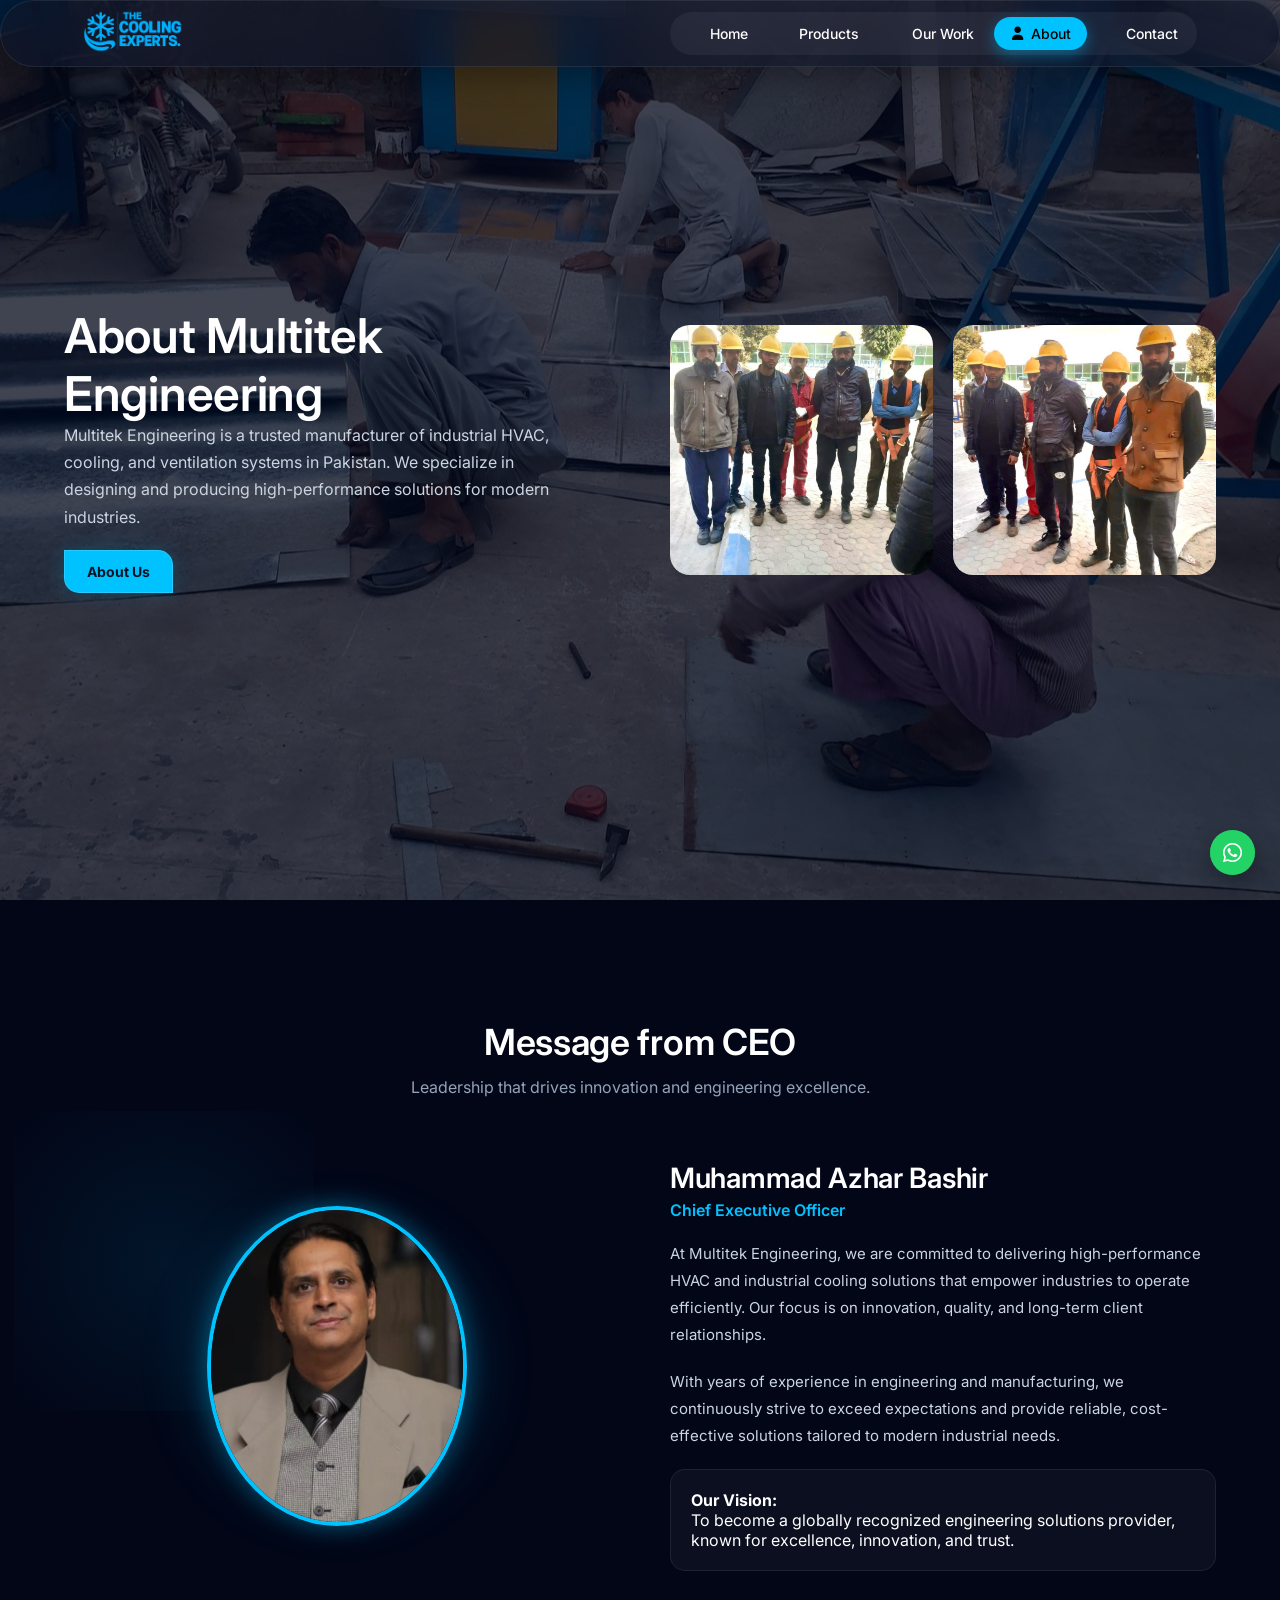
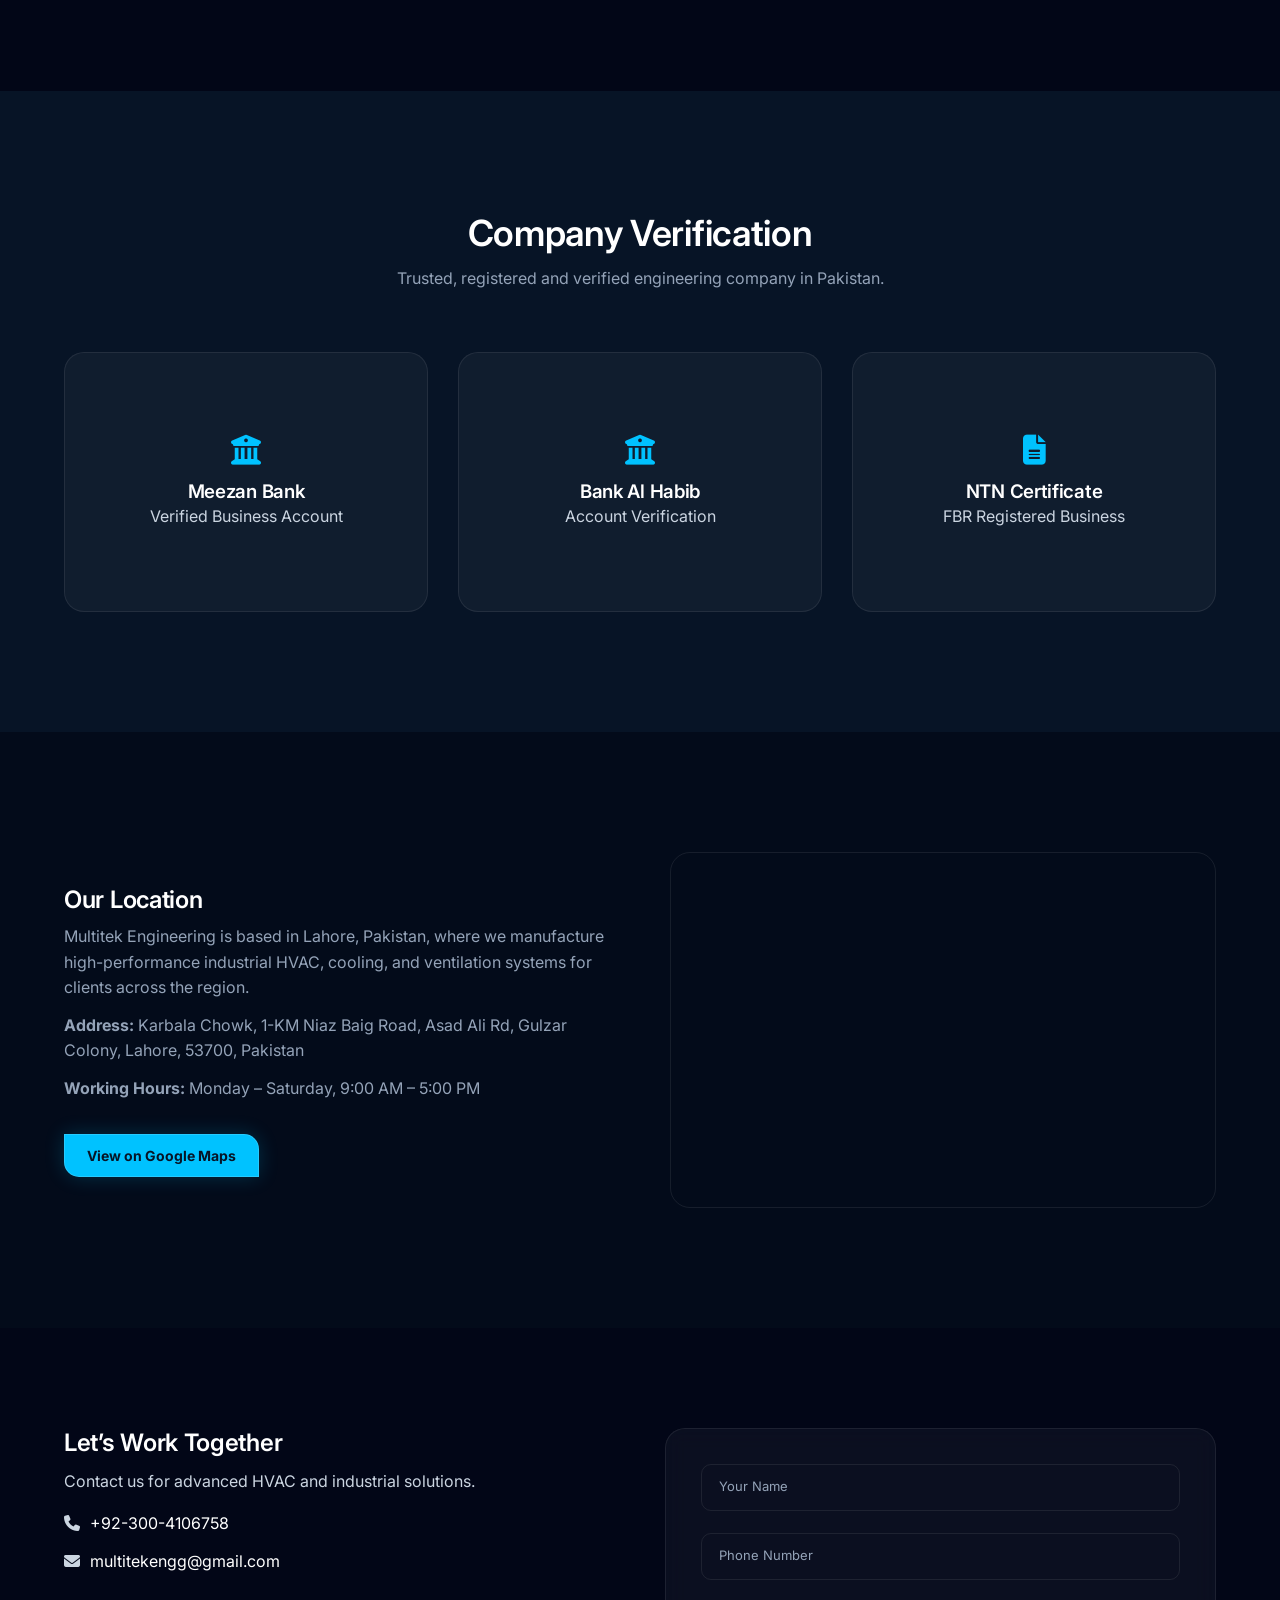
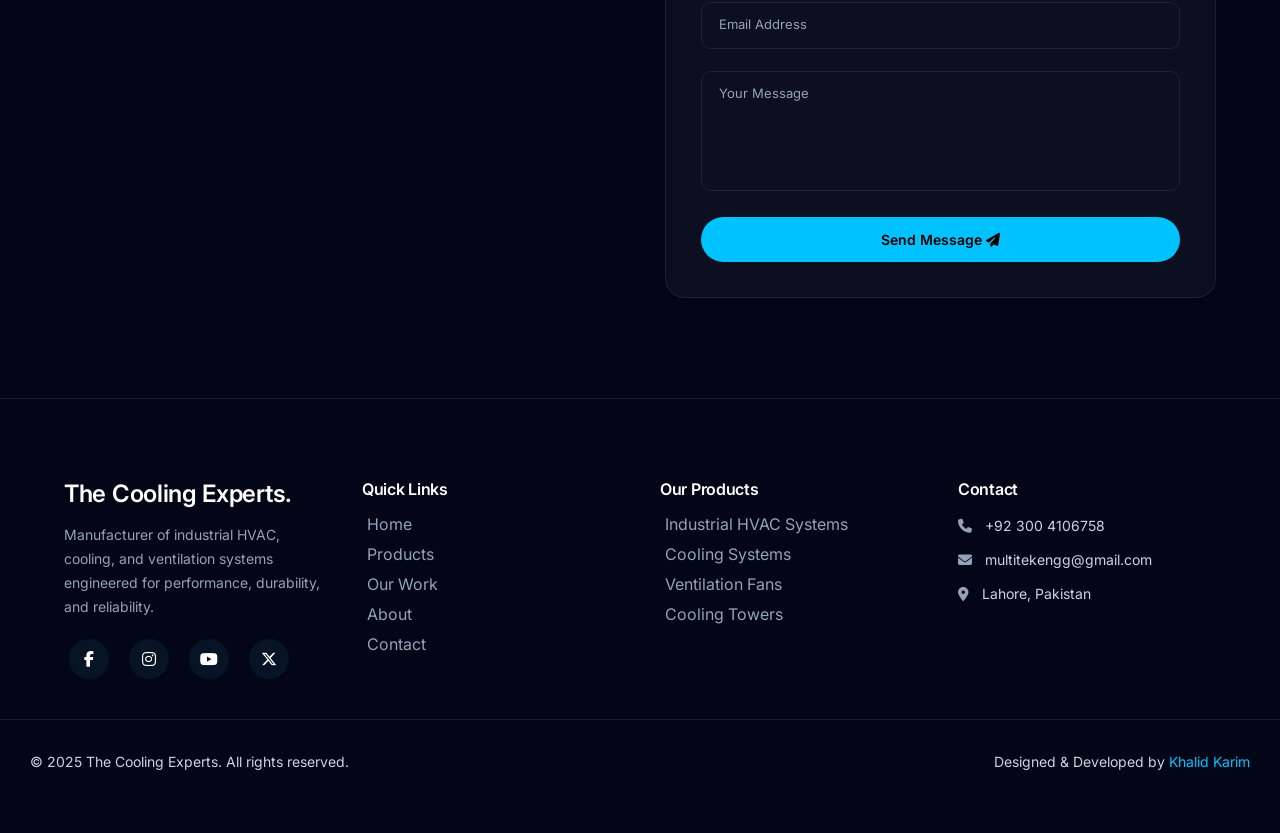
==== commit ff971a67: "Add files via upload" ====
--- a/about.html
+++ b/about.html
@@ -207,7 +207,7 @@
       <p><strong>Address:</strong> Karbala Chowk, 1-KM Niaz Baig Road, Asad Ali Rd, Gulzar Colony, Lahore, 53700, Pakistan</p>
       <p><strong>Working Hours:</strong> Monday – Saturday, 9:00 AM – 5:00 PM</p>
 
-      <a href="https://maps.google.com/?q=Multitek Engineering Lahore" target="_blank" class="btn primary">
+      <a href="https://maps.app.goo.gl/XNdGeVNJcWVZ7X9m7" target="_blank" class="btn primary">
         View on Google Maps
       </a>
     </div>
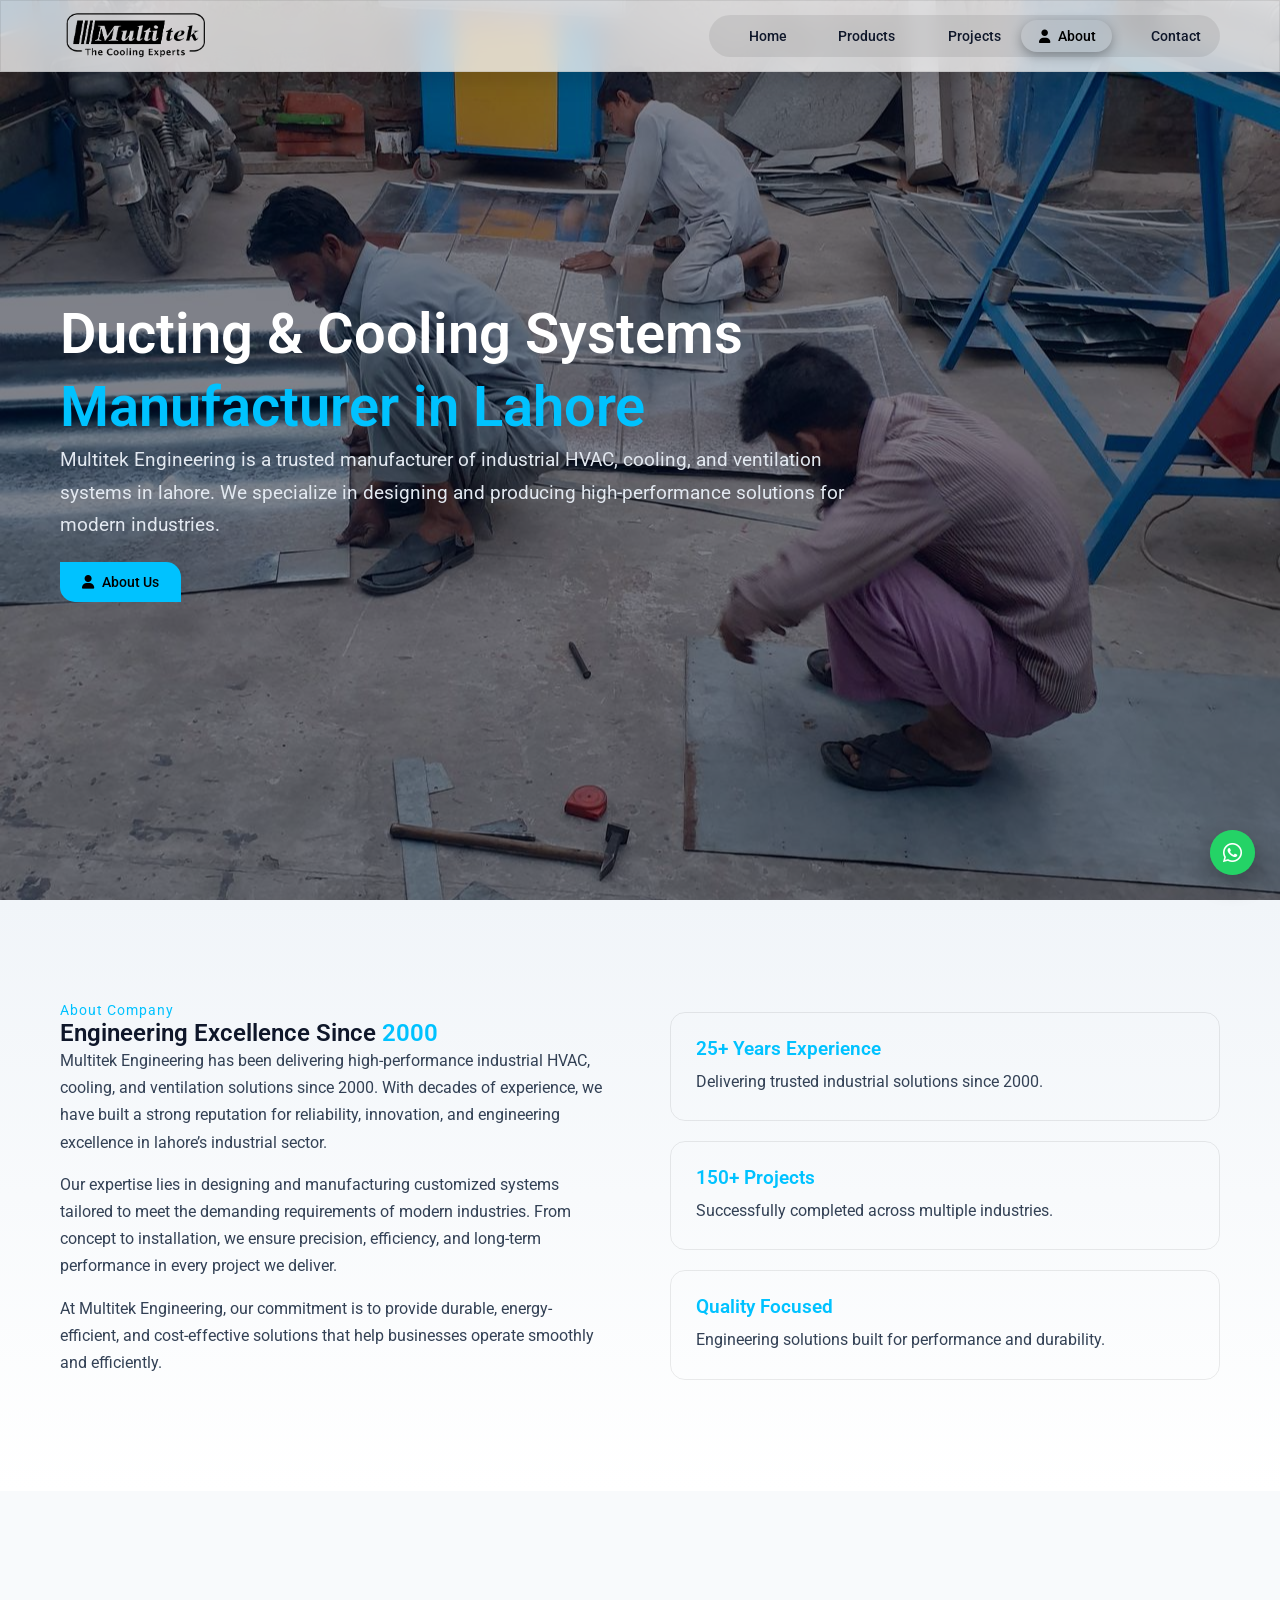
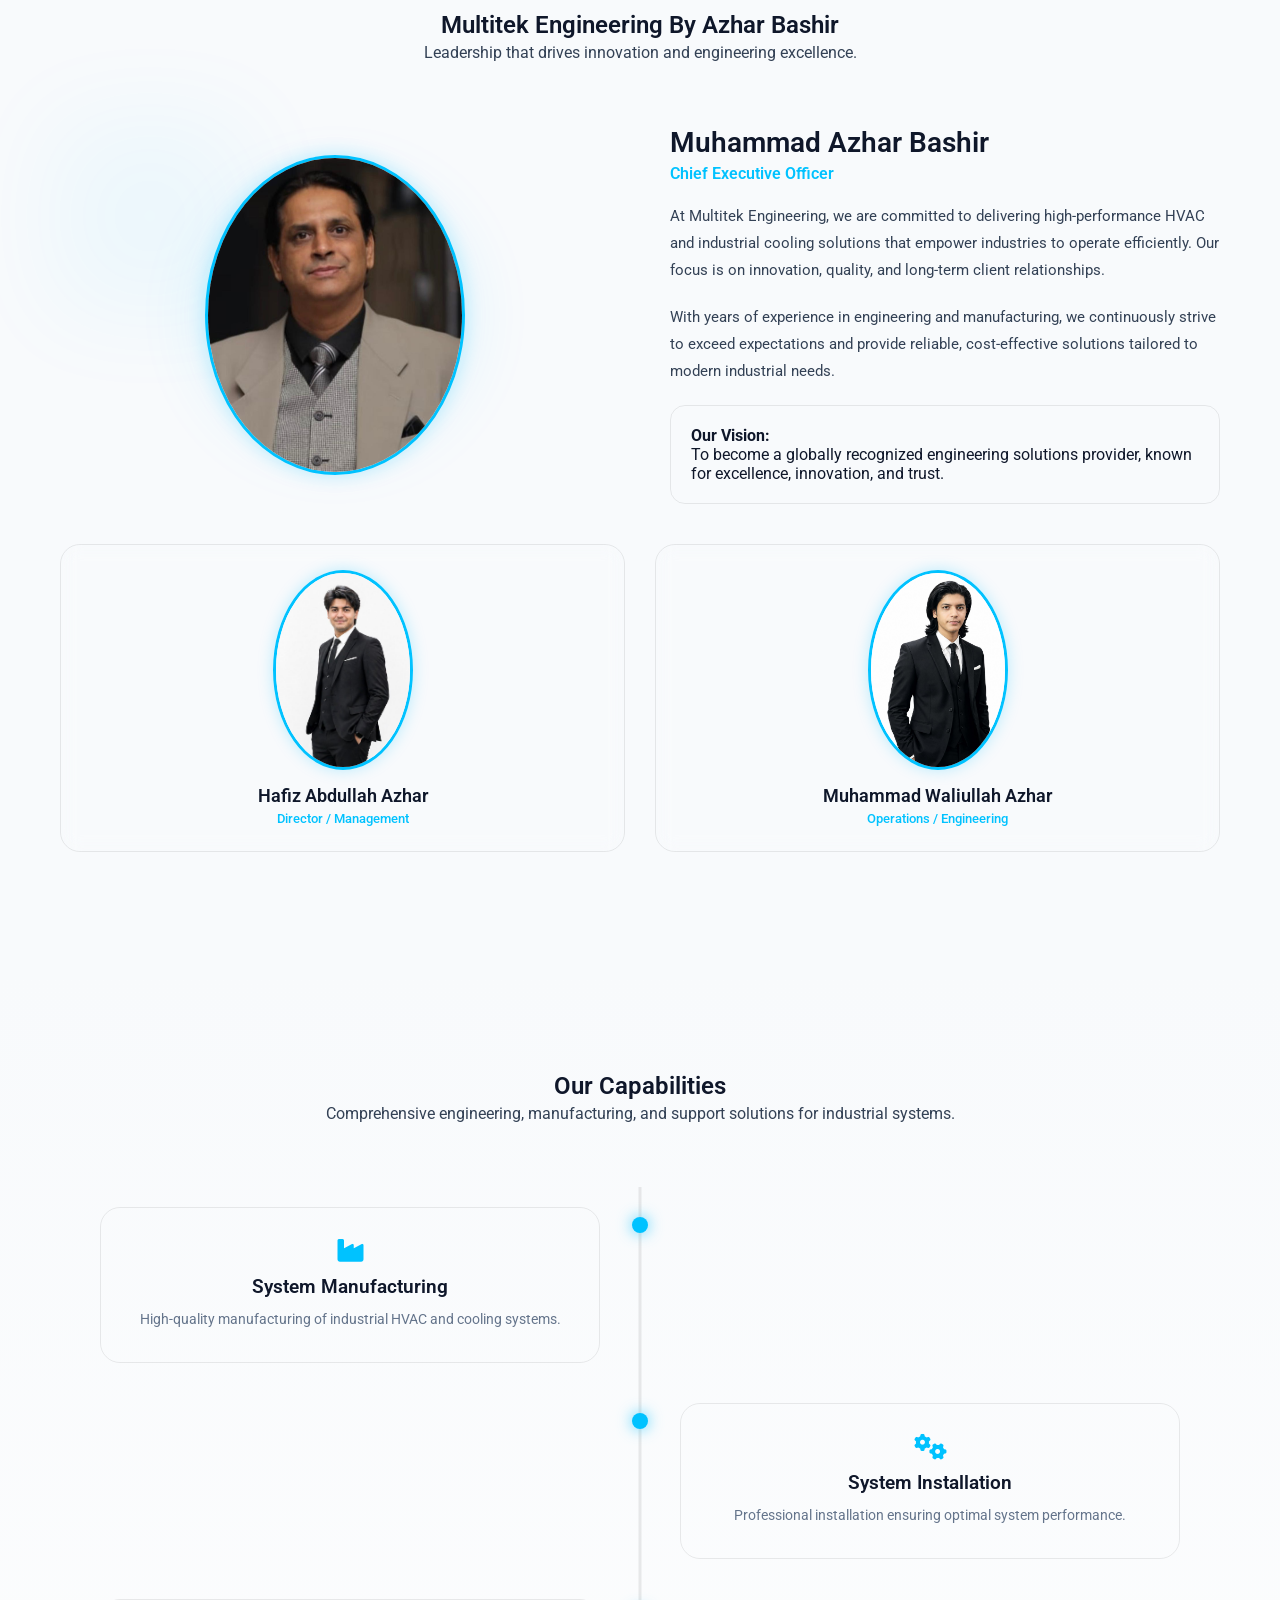
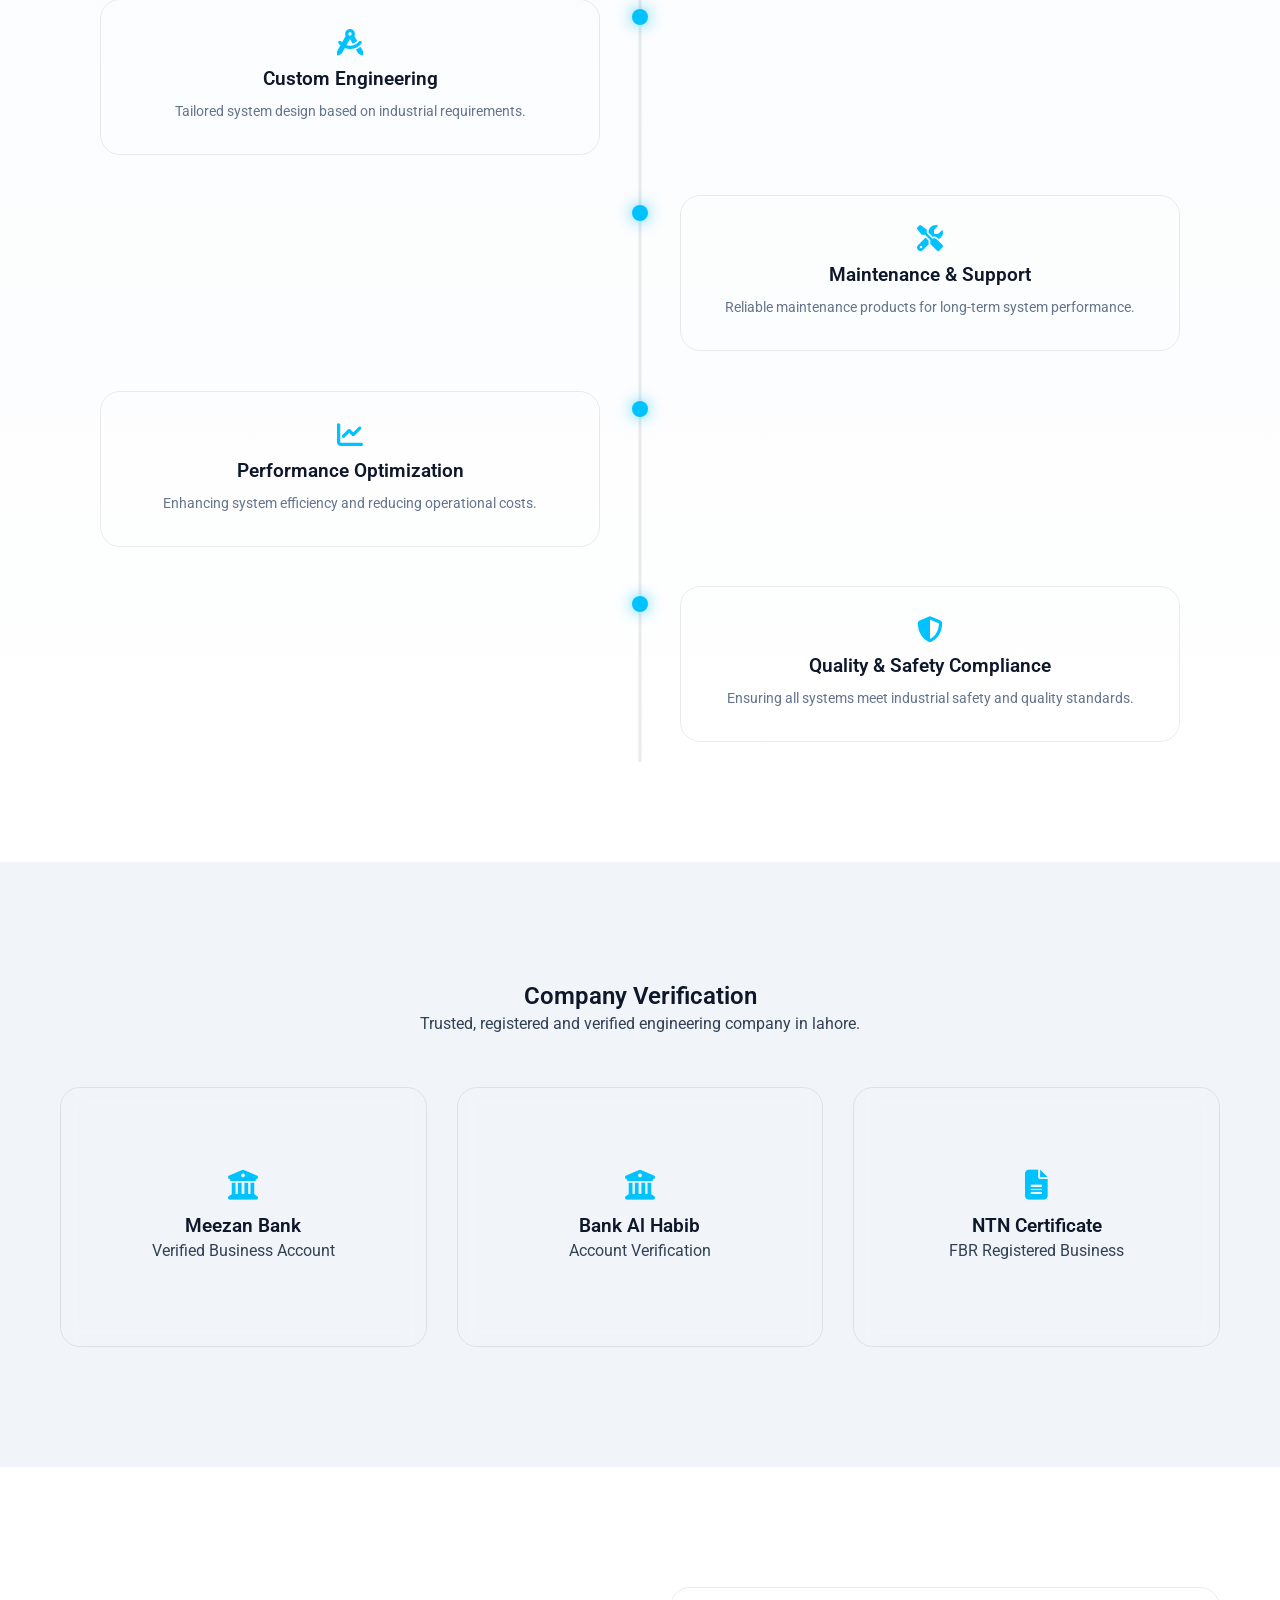
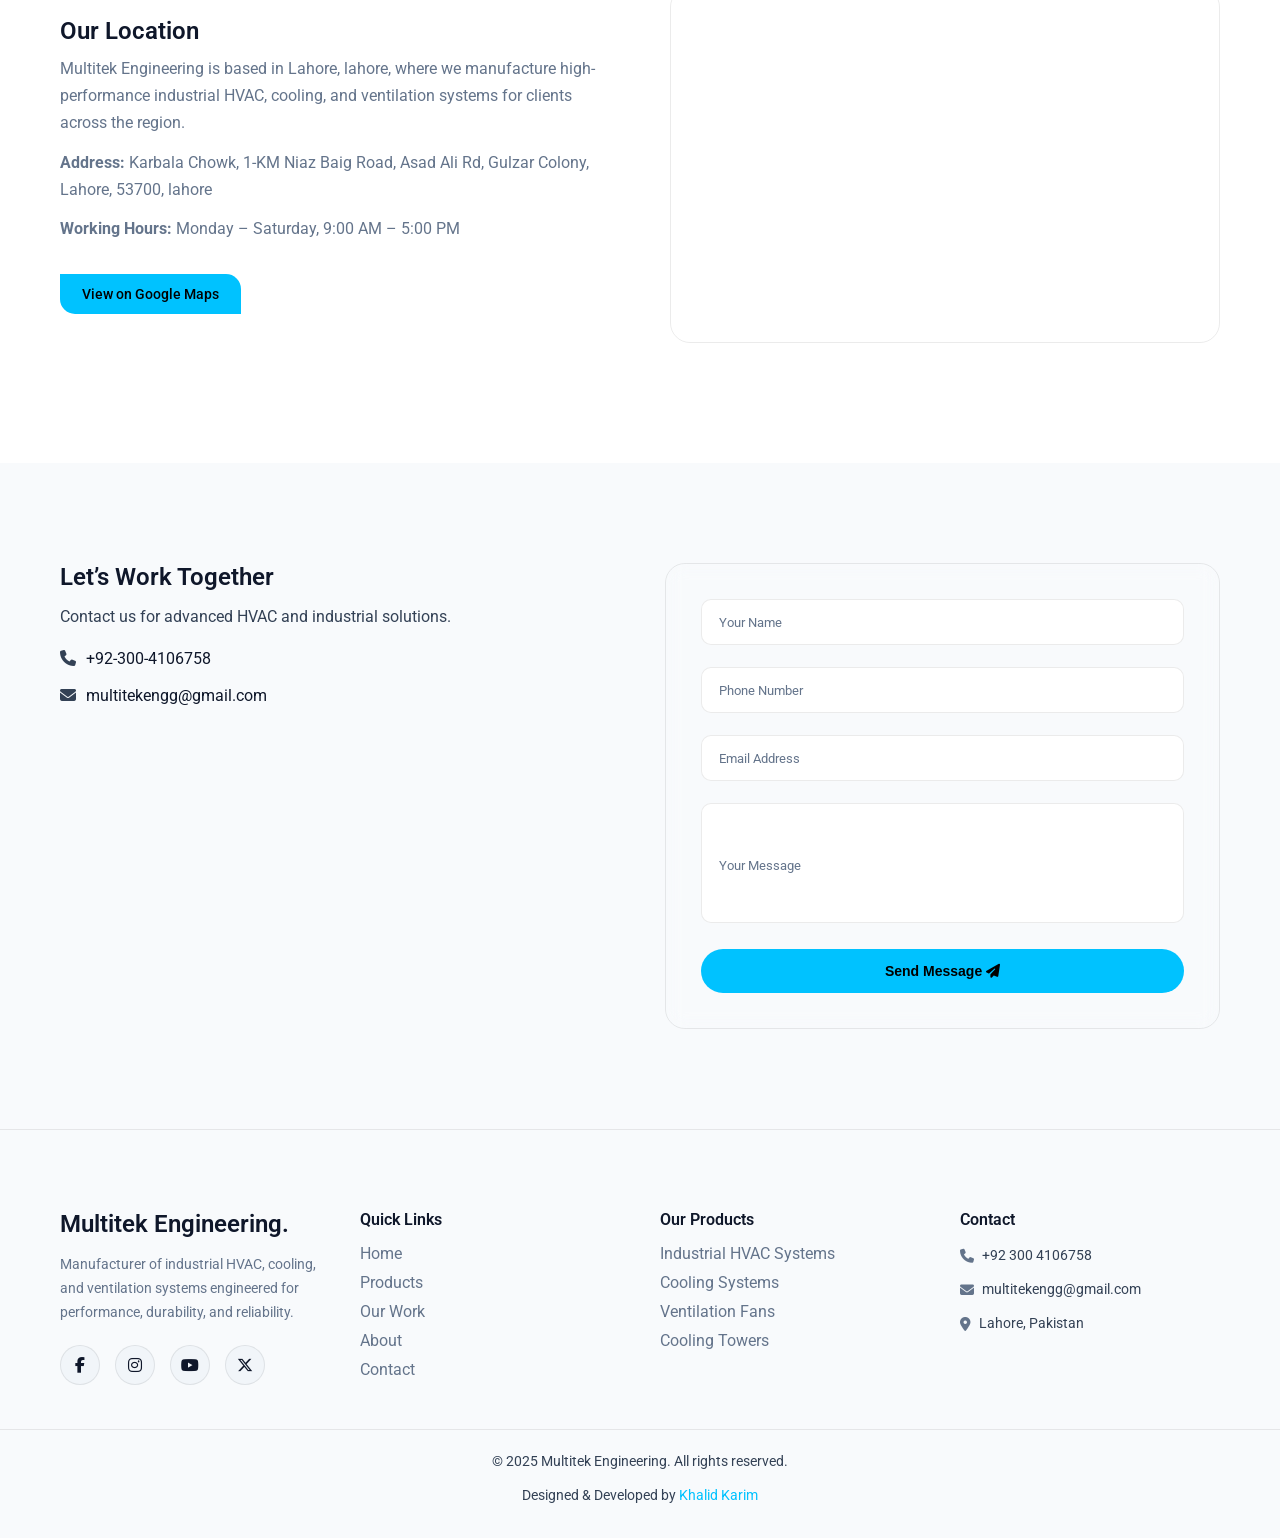
==== commit f9777822: "Add files via upload" ====
--- a/about.html
+++ b/about.html
@@ -5,13 +5,13 @@
 <meta name="viewport" content="width=device-width, initial-scale=1.0">
 
 <!-- SEO TITLE -->
-<title>About Multitek Engineering | Industrial HVAC & Cooling Systems Manufacturer</title>
+<title>Industrial Cooling Systems in Lahore pakistan</title>
 
 <!-- META DESCRIPTION -->
-<meta name="description" content="Learn about Multitek Engineering, a trusted manufacturer of industrial HVAC, cooling, and ventilation systems in Pakistan with years of experience in delivering high-performance solutions.">
+<meta name="description" content=" Industrial Cooling Systems in Lahore pakistan. Learn about Multitek Engineering, a trusted manufacturer of industrial HVAC, cooling, and ventilation systems in lahore with years of experience in delivering high-performance solutions.">
 
 <!-- KEYWORDS -->
-<meta name="keywords" content="About Multitek Engineering, HVAC Manufacturer Pakistan, Industrial Cooling Systems Company, Ventilation Systems Manufacturer, Engineering Company Pakistan">
+<meta name="keywords" content="Industrial Cooling Systems in Lahore pakistan, HVAC Systems in lahore, Industrial Cooling Systems in lahore,ducting in lahore, HVAC Manufacturer lahore, Industrial Cooling Systems Company, Ventilation Systems Manufacturer, Engineering Company lahore">
 
 <!-- AUTHOR -->
 <meta name="author" content="Multitek Engineering">
@@ -23,7 +23,7 @@
 <link rel="canonical" href="https://multitekengg.com/about.html">
 <!-- OPEN GRAPH -->
 <meta property="og:title" content="About Multitek Engineering">
-<meta property="og:description" content="Trusted industrial HVAC and cooling systems manufacturer in Pakistan.">
+<meta property="og:description" content="Trusted industrial HVAC and cooling systems manufacturer in lahore.">
 <meta property="og:image" content="assets/preview.jpg">
 <meta property="og:type" content="website">
 <meta property="og:url" content="https://multitekengg.com/about.html">
@@ -35,10 +35,6 @@
 <meta name="twitter:image" content="assets/preview.jpg">
 
 
-<!-- GOOGLE FONTS (OPTIMIZED) -->
-<link rel="preconnect" href="https://fonts.googleapis.com">
-<link rel="preconnect" href="https://fonts.gstatic.com" crossorigin>
-<link href="https://fonts.googleapis.com/css2?family=Inter:wght@300;400;600;700&display=swap" rel="stylesheet">
 
 <!-- FONT AWESOME -->
 <link rel="stylesheet" href="https://cdnjs.cloudflare.com/ajax/libs/font-awesome/6.5.0/css/all.min.css">
@@ -46,8 +42,9 @@
 <!-- CSS -->
 <link rel="stylesheet" href="style.css">
 <link rel="stylesheet" href="responsive.css">
-<!-- FAVICON -->
-<link rel="icon" href="assets/favicon.png">
+
+<!-- Favicon -->
+<link rel="shortcut icon" href="assets/favicon.png" type="image/x-icon">
 
 </head>
 <body>
@@ -58,26 +55,74 @@
 
 <!-- ================= ABOUT INTRO ================= -->
 
-<section class="about-hero">
-
-  <div class="container about-grid">
+<section class="hero about-hero">
+  
+
+  <div class="container hero-grid">
 
     <!-- TEXT -->
-    <div class="about-content">
-      <h1 data-animate="down">About Multitek Engineering</h1>
+    <div class="hero-content">
+      <h1 data-animate="down">Ducting & Cooling Systems<br><span> Manufacturer in Lahore</span></h1>
 
       <p data-animate="left">
-        Multitek Engineering is a trusted manufacturer of industrial HVAC, cooling, and ventilation systems in Pakistan. We specialize in designing and producing high-performance solutions for modern industries.
-      </p>
-
-      <a href="#about" class="btn primary">About Us</a>
-    </div>
-
-    <!-- IMAGES -->
-    <div class="about-images" data-animate="right">
-<img src="assets/team-1.jpeg" loading="lazy" alt="Multitek Engineering team">
-<img src="assets/team-2.jpeg" loading="lazy" alt="Multitek Engineering team">    
-</div>
+        Multitek Engineering is a trusted manufacturer of industrial HVAC, cooling, and ventilation systems in lahore. We specialize in designing and producing high-performance solutions for modern industries.
+      </p>
+
+      <a href="#about" class="btn primary"><i class="fas fa-user"></i> About Us</a>
+    </div>
+
+
+  </div>
+
+</section>
+
+
+<section class="about-company">
+
+  <div class="container about-company-grid">
+
+    <!-- LEFT CONTENT -->
+    <div class="about-company-text" data-animate="left">
+      
+      <span class="tagline">About Company</span>
+
+      <h2>
+        Engineering Excellence Since <span>2000</span>
+      </h2>
+
+      <p>
+        Multitek Engineering has been delivering high-performance industrial HVAC, cooling, and ventilation solutions since 2000. With decades of experience, we have built a strong reputation for reliability, innovation, and engineering excellence in lahore’s industrial sector.
+      </p>
+
+      <p>
+        Our expertise lies in designing and manufacturing customized systems tailored to meet the demanding requirements of modern industries. From concept to installation, we ensure precision, efficiency, and long-term performance in every project we deliver.
+      </p>
+
+      <p>
+        At Multitek Engineering, our commitment is to provide durable, energy-efficient, and cost-effective solutions that help businesses operate smoothly and efficiently.
+      </p>
+
+    </div>
+
+    <!-- RIGHT SIDE (HIGHLIGHT BOX) -->
+    <div class="about-company-highlight" data-animate="right">
+
+      <div class="highlight-box">
+        <h3>25+ Years Experience</h3>
+        <p>Delivering trusted industrial solutions since 2000.</p>
+      </div>
+
+      <div class="highlight-box">
+        <h3>150+ Projects</h3>
+        <p>Successfully completed across multiple industries.</p>
+      </div>
+
+      <div class="highlight-box">
+        <h3>Quality Focused</h3>
+        <p>Engineering solutions built for performance and durability.</p>
+      </div>
+
+    </div>
 
   </div>
 
@@ -89,7 +134,7 @@
 
     <!-- HEADER -->
     <div class="section-header" data-animate="down">
-      <h2>Message from CEO</h2>
+      <h2>Multitek Engineering By Azhar Bashir</h2>
       <p>Leadership that drives innovation and engineering excellence.</p>
     </div>
 
@@ -98,9 +143,8 @@
 
       <!-- IMAGE -->
       <div class="ceo-image" data-animate="left">
-        <img src="assets/CEO-MUHAMMAD-AZHAR-BASHIR.jpeg" alt="CEO Multitek Engineering">
-      </div>
-
+        <img src="assets/MUHAMMAD-AZHAR-BASHIR.jpeg" alt="MUHAMMAD AZHAR BASHIR">
+      </div>
 
       <!-- CONTENT -->
       <div class="ceo-content" data-animate="right">
@@ -121,13 +165,104 @@
           To become a globally recognized engineering solutions provider, known for excellence, innovation, and trust.
         </div>
 
-      </div>
-
-    </div>
-
-  </div>
-
-</section>
+
+      </div>
+
+    </div>
+            <!-- 🔥 SONS SECTION -->
+        <div class="ceo-sons">
+
+          <!-- SON 1 -->
+          <div class="son-card" data-animate="left">
+            <img src="assets/Hafez-Abdullah-Azha.jpeg" alt="Hafiz Abdullah Azhar - Director Multitek Engineering">
+            <h4>Hafiz Abdullah Azhar</h4>
+            <span>Director / Management</span>
+          </div>
+
+          <!-- SON 2 -->
+          <div class="son-card" data-animate="right">
+            <img src="assets/Muhammad-Waliullah-Azhar.jpeg" alt="Muhammad Waliullah Azhar - Operations / Engineering">
+            <h4>Muhammad Waliullah Azhar</h4>
+            <span>Operations / Engineering</span>
+          </div>
+
+        </div>
+
+
+  </div>
+
+</section>
+
+<section class="products-extra">
+
+  <div class="container">
+
+    <!-- HEADER -->
+    <div class="section-header" data-animate="down">
+      <h2>Our Capabilities</h2>
+      <p>Comprehensive engineering, manufacturing, and support solutions for industrial systems.</p>
+    </div>
+
+    <div class="timeline">
+
+      <!-- CENTER LINE -->
+      <div class="timeline-line"></div>
+
+      <!-- ITEM -->
+      <div class="timeline-item left" data-animate="left">
+        <div class="extra-card">
+          <i class="fas fa-industry"></i>
+          <h3>System Manufacturing</h3>
+          <p>High-quality manufacturing of industrial HVAC and cooling systems.</p>
+        </div>
+      </div>
+
+      <div class="timeline-item right" data-animate="right">
+        <div class="extra-card">
+          <i class="fas fa-cogs"></i>
+          <h3>System Installation</h3>
+          <p>Professional installation ensuring optimal system performance.</p>
+        </div>
+      </div>
+
+      <div class="timeline-item left" data-animate="left">
+        <div class="extra-card">
+          <i class="fas fa-drafting-compass"></i>
+          <h3>Custom Engineering</h3>
+          <p>Tailored system design based on industrial requirements.</p>
+        </div>
+      </div>
+
+      <div class="timeline-item right" data-animate="right">
+        <div class="extra-card">
+          <i class="fas fa-tools"></i>
+          <h3>Maintenance & Support</h3>
+          <p>Reliable maintenance products for long-term system performance.</p>
+        </div>
+      </div>
+
+      <div class="timeline-item left" data-animate="left">
+        <div class="extra-card">
+          <i class="fas fa-chart-line"></i>
+          <h3>Performance Optimization</h3>
+          <p>Enhancing system efficiency and reducing operational costs.</p>
+        </div>
+      </div>
+
+      <div class="timeline-item right" data-animate="right">
+        <div class="extra-card">
+          <i class="fas fa-shield-alt"></i>
+          <h3>Quality & Safety Compliance</h3>
+          <p>Ensuring all systems meet industrial safety and quality standards.</p>
+        </div>
+      </div>
+
+    </div>
+
+  </div>
+
+</section>
+
 
 <section class="trust">
 
@@ -135,7 +270,7 @@
 
     <div class="section-header">
       <h2>Company Verification</h2>
-      <p>Trusted, registered and verified engineering company in Pakistan.</p>
+      <p>Trusted, registered and verified engineering company in lahore.</p>
     </div>
 
     <div class="trust-grid">
@@ -201,10 +336,10 @@
       <h2>Our Location</h2>
 
       <p>
-        Multitek Engineering is based in Lahore, Pakistan, where we manufacture high-performance industrial HVAC, cooling, and ventilation systems for clients across the region.
-      </p>
-
-      <p><strong>Address:</strong> Karbala Chowk, 1-KM Niaz Baig Road, Asad Ali Rd, Gulzar Colony, Lahore, 53700, Pakistan</p>
+        Multitek Engineering is based in Lahore, lahore, where we manufacture high-performance industrial HVAC, cooling, and ventilation systems for clients across the region.
+      </p>
+
+      <p><strong>Address:</strong> Karbala Chowk, 1-KM Niaz Baig Road, Asad Ali Rd, Gulzar Colony, Lahore, 53700, lahore</p>
       <p><strong>Working Hours:</strong> Monday – Saturday, 9:00 AM – 5:00 PM</p>
 
       <a href="https://maps.app.goo.gl/XNdGeVNJcWVZ7X9m7" target="_blank" class="btn primary">
@@ -229,7 +364,6 @@
 
 </section>
 
-
 <!-- CONTACT + FOOTER -->
 <div id="contact-placeholder"></div>
 <div id="footer-placeholder"></div>
--- a/style.css
+++ b/style.css
@@ -1,121 +1,75 @@
+
+@import url('https://fonts.googleapis.com/css2?family=Roboto:ital,wght@0,100..900;1,100..900&display=swap');
 /* ==============================
    GLOBAL COLOR SYSTEM (UPGRADED)
 ============================== */
+/* ==============================
+   GLOBAL VARIABLES
+============================== */
 :root{
-
-  /* PRIMARY BRAND */
   --primary:#00c2ff;
   --primary-light:#33d4ff;
-  --primary-glow:rgba(0,194,255,0.4);
-  --primary-gradient:linear-gradient(135deg,#00c2ff,#3b82f6);
-
-  /* BACKGROUNDS (DEEP DARK) */
-  --bg-dark:#020617;
-  --bg-main:#030b1a;
-  --bg-soft:#071426;
-
-  /* TEXT */
-  --text-white:#ffffff;
-  --text-light:#cbd5e1;
-  --text-muted:#94a3b8;
-
-  /* BORDERS */
-  --border-soft:rgba(255,255,255,0.08);
-  --border-glow:rgba(0,194,255,0.3);
-
-  /* GLASS */
-  --glass:rgba(255,255,255,0.04);
-  --glass-strong:rgba(255,255,255,0.08);
-
+  --primary-glow:rgba(0,194,255,0.25);
+
+  --bg-main:#ffffff;
+  --bg-soft:#f1f5f9;
+  --bg-dark:#f8fafc;
+
+  --text-primary:#0f172a;
+  --text-secondary:#334155;
+  --text-muted:#64748b;
+
+  --border-soft:rgba(0,0,0,0.08);
+  --border-glow:rgba(0,194,255,0.2);
 }
 
 /* ==============================
    RESET
 ============================== */
-*{
+*,
+*::before,
+*::after{
   margin:0;
   padding:0;
   box-sizing:border-box;
-  font-family:'Inter', sans-serif;
-}
-
-/* ==============================
-   BASE (UPGRADED BACKGROUND)
-============================== */
+}
+
 html{
   scroll-behavior:smooth;
   overflow-x:hidden;
 }
 
 body{
-  width:100%;
-
-  /* 🔥 BIFROST STYLE BACKGROUND */
+  font-family:"Roboto", sans-serif;
   background:
     radial-gradient(circle at 20% 30%, rgba(0,194,255,0.08), transparent 40%),
     radial-gradient(circle at 80% 70%, rgba(0,194,255,0.05), transparent 40%),
     var(--bg-main);
 
-  color:var(--text-white);
-  animation:fadeIn 0.6s ease;
+  color:var(--text-primary);
   overflow-x:hidden;
 }
 
 /* ==============================
-   TYPOGRAPHY (PREMIUM)
+   TYPOGRAPHY
 ============================== */
 h1,h2,h3,h4,h5,h6{
-  color:var(--text-white);
+  color:var(--text-primary);
   font-weight:600;
-  letter-spacing:-0.3px;
 }
 
 h1{
-  font-size:clamp(2.5rem,5vw,3.5rem);
-  line-height:1.2;
+  font-size:3.5rem;
+  line-height:1.3;
 }
 
 p{
-  color:var(--text-light);
+  color:var(--text-secondary);
   line-height:1.7;
 }
 
 /* ==============================
-   GLOBAL GLOW EFFECT 🔥
-============================== */
-.glow{
-  position:relative;
-}
-
-.glow::before{
-  content:'';
-  position:absolute;
-  width:300px;
-  height:300px;
-  background:radial-gradient(circle,var(--primary),transparent);
-  filter:blur(100px);
-  opacity:0.12;
-  z-index:-1;
-}
-
-/* ==============================
-   GLASS SYSTEM (REUSABLE)
-============================== */
-.glass{
-  background:var(--glass);
-  backdrop-filter:blur(15px);
-  border:1px solid var(--border-soft);
-  border-radius:20px;
-  transition:0.3s;
-}
-
-.glass:hover{
-  border-color:var(--border-glow);
-  box-shadow:0 10px 40px rgba(0,194,255,0.1);
-}
-
-/* ==============================
-   LINKS
+   LINKS (SAFE RESET)
 ============================== */
 a{
   text-decoration:none;
@@ -125,34 +79,22 @@
 /* ==============================
    LAYOUT
 ============================== */
-/* SECTION */
 section{
-  padding:100px 0;
-  position:relative; /* 🔥 for glow effects */
-}
-
-/* CONTAINER */
+  padding:clamp(80px, 10vw, 100px) 0;
+  position:relative;
+}
+.section-header{
+  text-align:center;
+  margin:0 auto 40px;
+}
+
 .container{
-  width:90%;
   max-width:1200px;
   margin:auto;
-
-  position:relative; /* 🔥 helps overlays & z-index */
-  z-index:1;
-
-  overflow:visible;
-}
-
-/* ==============================
-   ANIMATION
-============================== */
-@keyframes fadeIn{
-  from{opacity:0; transform:translateY(10px);}
-  to{opacity:1;}
-}
-
-/* ==============================
-   NAVBAR WRAPPER (GLASS)
+  padding-inline:20px;
+}
+/* ==============================
+   NAVBAR WRAPPER (OPTIMIZED)
 ============================== */
 .navbar{
   position:fixed;
@@ -162,33 +104,25 @@
 
   display:flex;
   justify-content:center;
-
-  pointer-events:auto;
 }
 
 /* FLOATING GLASS BAR */
 .nav-wrapper{
   width:100%;
 
-  background:rgba(15,23,42,0.6);
-  backdrop-filter:blur(20px);
+  background:rgba(255,255,255,0.75);
+  backdrop-filter:blur(12px);
+  -webkit-backdrop-filter:blur(12px);
 
   border:1px solid var(--border-soft);
-  border-radius:50px;
+  box-shadow:0 8px 25px rgba(0,0,0,0.12);
 
   padding:8px 20px;
 
-  box-shadow:0 10px 30px rgba(0,0,0,0.3);
-
-  /* 🔥 PERFORMANCE */
-  will-change:transform, opacity;
-
-  /* 🔥 INITIAL STATE */
-  transform:translateY(-30px);
+  transform:translateY(-25px);
   opacity:0;
 
-  /* 🔥 SMOOTH ANIMATION */
-  animation:navbarFade 0.6s ease forwards;
+  animation:navbarFade 0.5s ease forwards;
 }
 
 /* KEYFRAME */
@@ -212,13 +146,15 @@
    LOGO
 ============================== */
 .logo img{
-  height:45px;
-  transition:0.3s;
+  height:50px;
+  transition:transform 0.3s ease;
+   position:relative;
+  z-index:10000;
 }
 
 .logo img:hover{
   transform:scale(1.05);
-  filter:drop-shadow(0 0 10px var(--primary));
+  filter:drop-shadow(0 0 8px var(--primary));
 }
 
 /* ==============================
@@ -235,8 +171,9 @@
   display:flex;
   align-items:center;
   gap:6px;
- list-style:none;
-  background:rgba(255,255,255,0.05);
+  list-style:none;
+
+  background:rgba(0,0,0,0.08);
   padding:5px;
   border-radius:30px;
 }
@@ -251,11 +188,11 @@
   padding:8px 14px;
   border-radius:20px;
 
-  color:var(--text-white);
+  color:var(--text-primary);
   font-size:14px;
   font-weight:500;
 
-  transition:all 0.3s ease;
+  transition:background 0.25s ease, color 0.25s ease, transform 0.25s ease;
   position:relative;
 }
 
@@ -265,59 +202,48 @@
 
   opacity:0;
   transform:translateY(5px) scale(0.6);
-  transition:0.3s ease;
+  transition:transform 0.25s ease, opacity 0.25s ease;
 }
 
 /* TEXT */
 .nav-links a span{
-  transition:0.3s;
+  transition:transform 0.25s ease;
 }
 
 /* HOVER EFFECT */
 .nav-links a:hover{
-  background:rgba(255,255,255,0.08);
+  background:rgba(0,0,0,0.06);
 }
 
 /* ACTIVE LINK */
 .nav-links a.active{
-  background:var(--primary);
+  background:transparent;
   color:#000;
 
-  padding:8px 18px; /* 🔥 slightly bigger */
-}
-
-/* 🔥 ICON APPEAR ON ACTIVE */
+  padding:8px 18px;
+  box-shadow:0 4px 12px rgba(0, 0, 0, 0.3);
+}
+
+/* ICON APPEAR */
 .nav-links a.active i{
   opacity:1;
   transform:translateY(0) scale(1);
 }
 
-/* SMOOTH TEXT SHIFT */
+/* TEXT SHIFT */
 .nav-links a.active span{
   transform:translateX(2px);
 }
 
-/* GLOW EFFECT */
-.nav-links a.active{
-  box-shadow:0 5px 15px rgba(0,194,255,0.4);
-}
-
-/* ==============================
-   MENU ICON
+/* ==============================
+   MENU ICON (MERGED + CLEAN)
 ============================== */
 .menu-icon{
   display:none;
-}
-
-/* ==============================
-   MENU ICON
-============================== */
-.menu-icon{
   width:50px;
   height:50px;
   position:relative;
   cursor:pointer;
-  display:none;
   z-index:1001;
 }
 
@@ -325,7 +251,7 @@
   position:absolute;
   width:8px;
   height:8px;
-  background:var(--text-white);
+  background:var(--text-primary);
   border-radius:50%;
   left:50%;
   transform:translateX(-50%);
@@ -356,76 +282,59 @@
   transform:translateX(-50%) rotate(-45deg);
 }
 
-
-
 /* ==============================
    HERO
 ============================== */
 .hero{
   position:relative;
-  height:100vh;
+  min-height:100vh;
   display:flex;
   align-items:center;
-  overflow:hidden;
-}
-
-/* ==============================
-   BACKGROUND
-============================== */
+}
+
+/* FIXED VIDEO BACKGROUND */
 .hero-bg{
-  position:absolute;
+  position:fixed;
+  inset:0;
+  z-index:-2;
+}
+
+.hero-bg video{
   width:100%;
   height:100%;
-background:
-    radial-gradient(circle at 20% 30%, rgba(0,194,255,0.15), transparent 40%),
-    radial-gradient(circle at 80% 70%, rgba(0,194,255,0.1), transparent 40%),
-    url('assets/hero.png') center/cover no-repeat;
-  background-attachment:fixed;
-  z-index:-2;
-}
-
-/* DARK OVERLAY */
+  object-fit:cover;
+  object-position:70% center;
+}
+
+/* OVERLAY */
 .hero::after{
   content:'';
   position:absolute;
-  width:100%;
-  height:100%;
-  background:rgba(2,6,23,0.4); /* keep overlay but clean */
+  inset:0;
+  background:rgba(0,0,0,0.45);
   z-index:-1;
 }
 
-/* ==============================
-   GRID
-============================== */
+/* GRID */
 .hero-grid{
   display:grid;
-  grid-template-columns:1.1fr 0.9fr;
+  grid-template-columns:1.4fr 0.6fr;
+  gap:40px;
   align-items:center;
-  gap:40px;
-}
-
-/* ==============================
-   TEXT
-============================== */
-/* ==============================
-   TEXT IMPROVEMENT
-============================== */
+}
+
+/* TEXT */
 .hero-content h1{
-  font-size:3.2rem;
-  line-height:1.2;
-  color:var(--text-white);
+  color:#fff;
 }
 
 .hero-content span{
   color:var(--primary);
-  text-shadow:0 0 20px rgba(0,194,255,0.6);
 }
 
 .hero-content p{
-  margin:20px 0;
-  color:var(--text-light);
-  max-width:500px;
-  line-height:1.7;
+  color:#e2e8f0;
+  font-size:1.2rem;
 }
 
 /* ==============================
@@ -438,7 +347,7 @@
 }
 
 /* ==============================
-   BASE BUTTON
+   BASE BUTTON (OPTIMIZED)
 ============================== */
 .btn{
   display:inline-flex;
@@ -446,88 +355,57 @@
   gap:8px;
 
   padding:12px 22px;
-  margin-top: 20px;
-border-start-end-radius:15px;
+  margin-top:20px;
+
+  border-start-end-radius:15px;
   border-bottom-left-radius:15px;
+
   font-size:14px;
   font-weight:500;
 
   cursor:pointer;
-  transition:all 0.3s ease;
+
+  transition:transform 0.25s ease, background 0.25s ease, box-shadow 0.25s ease;
 
   position:relative;
   overflow:hidden;
 }
 
-/* ==============================
-   PRIMARY (GLOW BUTTON)
-============================== */
+/* PRIMARY */
 .primary{
   background:var(--primary);
-  color:var(--bg-soft);
-  font-weight: bold;
-
-  border:1px solid rgba(255,255,255,0.15);
-  backdrop-filter:blur(12px);
-
-  box-shadow:
-    0 0 0 rgba(0,194,255,0),
-    0 0 20px rgba(0,194,255,0.2);
-}
-
-/* GLOW EFFECT */
-.primary::before{
-  content:'';
-  position:absolute;
-  inset:0;
-  border-radius:inherit;
-
-  background:radial-gradient(circle at center, #00c2ff, transparent 70%);
-  opacity:0;
-  transition:0.4s;
-}
-
-/* HOVER */
+  color:#000;
+}
+
 .primary:hover{
-  transform:translateY(-3px);
-
-  border-color:#00c2ff;
-
-  box-shadow:
-    0 0 20px rgba(0,194,255,0.4),
-    0 0 40px rgba(0,194,255,0.2);
-}
-
-.primary:hover::before{
-  opacity:0.2;
-}
-
-/* ==============================
-   SECONDARY (OUTLINE GLASS)
-============================== */
+  background:#0099cc;
+  transform:translateY(-2px);
+}
+
+/* SECONDARY */
 .secondary{
   background:var(--bg-soft);
-  color:var(--text-white);
-
-  border:1px solid rgba(255,255,255,0.2);
-  backdrop-filter:blur(10px);
-}
-
-/* HOVER */
+}
+
 .secondary:hover{
-  transform:translateY(-3px);
-
-  border-color:#00c2ff;
-  color:#00c2ff;
-
-  box-shadow:0 0 20px rgba(0,194,255,0.2);
-}
-
-/* ==============================
-   ABOUT
+  transform:translateY(-2px);
+}
+/* ==============================
+   HERO IMAGE (ROTATION)
+============================== */
+.hero-image img{
+  max-width:350px;
+  animation:fanRotate 2s linear infinite;
+}
+
+@keyframes fanRotate{
+  to{ transform:rotate(360deg); }
+}
+/* ==============================
+   ABOUT (UPGRADED)
 ============================== */
 .about{
-  padding:100px 0;
+  padding:var(--section-padding, 100px) 0;
   background:linear-gradient(180deg,var(--bg-dark),var(--bg-main));
 }
 
@@ -548,15 +426,15 @@
 }
 
 .about-text h2{
-  font-size:36px;
+  font-size:clamp(28px, 3vw, 36px);
   margin:15px 0;
-  color:var(--text-white);
+  color:var(--text-primary);
 }
 
 .about-text p{
   color:var(--text-muted);
   margin-bottom:30px;
-  line-height:1.6;
+  line-height:1.7;
 }
 
 /* ==============================
@@ -570,153 +448,267 @@
 
 .stat-card{
   background:var(--glass);
+
   backdrop-filter:blur(10px);
+  -webkit-backdrop-filter:blur(10px);
+
   padding:25px;
   border-radius:15px;
+
   text-align:center;
+
   flex:1;
   min-width:120px;
-  transition:0.3s;
+
   border:1px solid var(--border-soft);
+
+  transition:transform 0.25s ease, box-shadow 0.25s ease, border-color 0.25s ease;
 }
 
 .stat-card:hover{
-  transform:translateY(-5px);
-  background:rgba(255,255,255,0.08); /* keep hover feel */
-}
-
+  transform:translateY(-4px);
+
+  border-color:var(--border-glow);
+
+  box-shadow:0 10px 25px rgba(0,194,255,0.12);
+}
+
+/* NUMBERS */
 .stat-card h3{
   font-size:28px;
   color:var(--primary);
 }
 
+/* LABEL */
 .stat-card span{
   font-size:13px;
-  color:var(--text-light);
-}
-
-
-/* ==============================
-   IMAGE
-============================== */
-.about-img img{
-  width:90%;
+  color:var(--text-secondary);
+}
+
+/* ==============================
+   PHONE MOCKUP
+============================== */
+.phone-mockup{
+  width:260px;
+  height:500px;
+  margin:auto;
+
+  border-radius:40px;
+  padding:10px;
+
+  background:#000;
+  border:6px solid #111;
+
+  position:relative;
+  overflow:hidden;
+
+  box-shadow:0 30px 80px rgba(0,0,0,0.25);
+}
+
+/* SCREEN */
+.phone-mockup video{
+  width:100%;
+  height:100%;
+  object-fit:cover;
+  border-radius:30px;
+}
+
+/* NOTCH */
+.phone-mockup::before{
+  content:'';
+  position:absolute;
+  top:8px;
+  left:50%;
+  transform:translateX(-50%);
+  width:90px;
+  height:20px;
+  background:#111;
   border-radius:20px;
-  box-shadow:0 20px 50px rgba(0,0,0,0.5);
-}
-
-/* ==============================
-   KNOW US SECTION
-============================== */
-.know-us{
-  padding:100px 0;
-  background:var(--bg-main);
-  text-align:center;
-  overflow:hidden;
-}
-
+  z-index:2;
+}
+
+/* SIDE SHINE (premium look) */
+.phone-mockup::after{
+  content:'';
+  position:absolute;
+  top:0;
+  left:-50%;
+  width:50%;
+  height:100%;
+  background:linear-gradient(120deg, transparent, rgba(255,255,255,0.15), transparent);
+  transform:skewX(-20deg);
+}
+
+/* ==============================
+   KNOW US SECTION (UPGRADED)
+============================== */
+.know-us h2 {
+  color: white;
+}
 .know-grid{
   display:grid;
   grid-template-columns:repeat(auto-fit,minmax(220px,1fr));
-  gap:25px;
-  margin-top:50px;
-}
-
-/* ==============================
-   CARD BASE
-============================== */
+  gap:20px;
+  align-items: center;
+  text-align: center;
+}
+
 .know-card{
-  perspective:1000px;
-  transition:0.3s;
-}
-
-/* ==============================
-   INNER FLIP
+  border:2px solid var(--border-soft);
+  border-radius:12px;
+  text-align:center;
+
+  transition:0.25s;
+}
+
+/* ==============================
+   CARD BASE (SMOOTHER + DEPTH)
+============================== */
+.know-card{
+  perspective:1200px;
+  transition:transform 0.35s cubic-bezier(.22,1,.36,1);
+  will-change:transform;
+}
+
+/* ==============================
+   INNER FLIP (ULTRA SMOOTH)
 ============================== */
 .card-inner{
   position:relative;
   width:100%;
   min-height:220px;
 
+  transform-style:preserve-3d;
+
   transition:transform 0.7s cubic-bezier(.22,1,.36,1);
-  transform-style:preserve-3d;
-
-  transform:translateZ(0); /* 🔥 FIX GLITCH */
-  will-change:transform;   /* 🔥 SMOOTH PERFORMANCE */
-}
-
-/* HOVER FLIP */
+
+  transform:translateZ(0);
+}
+
+/* ==============================
+   HOVER (LIFT + DEPTH)
+============================== */
 @media (hover:hover){
+
+  .know-card:hover{
+    transform:translateY(-8px) scale(1.02);
+  }
+
   .know-card:hover .card-inner{
     transform:rotateY(180deg);
   }
-}
+
+}
+
 /* ==============================
    FRONT + BACK
 ============================== */
 .card-front,
 .card-back{
   position:absolute;
-  width:100%;
-  height:100%;
+  inset:0;
+
   backface-visibility:hidden;
-  border-radius:15px;
+  -webkit-backface-visibility:hidden;
+
+  border-radius:18px;
+
   display:flex;
   flex-direction:column;
   align-items:center;
   justify-content:center;
-  padding:20px;
-}
-
-/* ==============================
-   FRONT
+
+  padding:22px;
+
+  transition:all 0.3s ease;
+}
+
+/* ==============================
+   FRONT (GLASS + GLOW)
 ============================== */
 .card-front{
-  background:var(--bg-dark);
+  background:var(--bg-soft);
+  backdrop-filter:blur(12px);
+
   border:1px solid var(--border-soft);
-}
-
+
+  box-shadow:0 8px 25px rgba(0,0,0,0.05);
+}
+
+/* ICON */
 .card-front i{
-  font-size:30px;
-  margin-bottom:10px;
-}
-
-/* ==============================
-   COLOR VARIANTS (KEEP BRAND)
-============================== */
-.red{ border-color:#ff3b3b; color:#ff3b3b; }
-.blue{ border-color:var(--primary); color:var(--primary); }
-.green{ border-color:#22c55e; color:#22c55e; }
-.orange{ border-color:#f97316; color:#f97316; }
-.yellow{ border-color:#eab308; color:#eab308; }
-
-/* ==============================
-   BACK
+  font-size:32px;
+  margin-bottom:12px;
+
+  transition:transform 0.3s ease;
+}
+
+/* ICON HOVER */
+.know-card:hover .card-front i{
+  transform:scale(1.2) rotate(5deg);
+}
+
+/* ==============================
+   COLOR VARIANTS (ENHANCED)
+============================== */
+.red{
+  border-color:#ff3b3b;
+  color:#ff3b3b;
+}
+
+.blue{
+  border-color:var(--primary);
+  color:var(--primary);
+}
+
+.green{
+  border-color:#22c55e;
+  color:#22c55e;
+}
+
+.orange{
+  border-color:#f97316;
+  color:#f97316;
+}
+
+.yellow{
+  border-color:#eab308;
+  color:#eab308;
+}
+
+/* ==============================
+   BACK (PREMIUM DARK)
 ============================== */
 .card-back{
-    background:var(--bg-dark);
-  border:1px solid var(--border-soft);
+  background:var(--text-primary);
+  color:var(--bg-main);
+
+  border:1px solid var(--border-glow);
 
   transform:rotateY(180deg);
+
   font-size:14px;
-}
-
-/* ==============================
-   HOVER EFFECT
-============================== */
-.know-card:hover{
-  transform:translateY(-5px);
-}
-
-/* OPTIONAL GLOW */
+  line-height:1.7;
+
+  box-shadow:0 10px 30px rgba(0,194,255,0.15);
+}
+
+/* ==============================
+   HOVER EFFECT (GLOW BOOST)
+============================== */
 .know-card:hover .card-front{
-  box-shadow:0 10px 30px rgba(0,194,255,0.2);
-}
-/* ==============================
-   WHY CHOOSE TIMELINE
+  border-color:var(--border-glow);
+
+  box-shadow:
+    0 12px 30px rgba(0,194,255,0.15),
+    0 0 20px rgba(0,194,255,0.08);
+}
+
+/* ==============================
+   WHY CHOOSE TIMELINE (UPGRADED)
 ============================== */
 .why-choose{
-  padding:100px 0;
+  padding:var(--section-padding, 100px) 0;
   background:linear-gradient(180deg,var(--bg-dark),var(--bg-soft));
   text-align:center;
 }
@@ -741,6 +733,8 @@
   background:var(--border-soft);
   transform:translateX(-50%);
   overflow:hidden;
+
+  will-change:transform; /* safe here */
 }
 
 /* PROGRESS LINE */
@@ -751,7 +745,10 @@
   left:0;
   width:100%;
   height:var(--progress, 0%);
+
   background:linear-gradient(to bottom,var(--primary),#3b82f6);
+
+  transition:height 0.4s ease;
 }
 
 /* ==============================
@@ -781,20 +778,23 @@
   content:'';
   position:absolute;
   top:30px;
-  width:16px;
-  height:16px;
+
+  width:14px;
+  height:14px;
+
   background:var(--primary);
   border-radius:50%;
-  box-shadow:0 0 15px rgba(0,194,255,0.7);
+
+  box-shadow:0 0 10px rgba(0,194,255,0.4);
 }
 
 /* DOT POSITION */
 .why-choose .timeline-item.left::before{
-  right:-8px;
+  right:-7px;
 }
 
 .why-choose .timeline-item.right::before{
-  left:-8px;
+  left:-7px;
 }
 
 /* ==============================
@@ -802,19 +802,30 @@
 ============================== */
 .why-choose .extra-card{
   background:var(--glass);
+
+  backdrop-filter:blur(10px);
+  -webkit-backdrop-filter:blur(10px);
+
   border:1px solid var(--border-soft);
   border-radius:18px;
+
   padding:25px;
-  backdrop-filter:blur(10px);
-
-  transition:0.4s cubic-bezier(.22,1,.36,1);
+
+  transition:
+    transform 0.3s cubic-bezier(.22,1,.36,1),
+    box-shadow 0.3s ease,
+    border-color 0.3s ease;
+
   position:relative;
 }
 
 /* HOVER */
 .why-choose .extra-card:hover{
-  transform:translateY(-8px) scale(1.02);
-  box-shadow:0 20px 50px rgba(0,194,255,0.2);
+  transform:translateY(-6px) scale(1.02);
+
+  border-color:var(--border-glow);
+
+  box-shadow:0 15px 40px rgba(0,194,255,0.15);
 }
 
 /* ==============================
@@ -830,261 +841,52 @@
    TEXT
 ============================== */
 .why-choose h3{
-  color:var(--text-white);
+  color:var(--text-primary);
   margin:10px 0;
 }
 
 .why-choose p{
-  color:var(--text-light);
+  color:var(--text-secondary);
   font-size:14px;
   line-height:1.6;
 }
 
-
-/* ==============================
-   PRODUCTS
-============================== */
-.products{
-  padding:100px 0;
-  background:linear-gradient(180deg,var(--bg-main),var(--bg-soft));
-}
-
-/* ==============================
-   SECTION HEADER
-============================== */
-.section-header{
-  text-align:center;
-  margin-bottom:60px;
-}
-
-.section-header h2{
-  font-size:36px;
-  margin-bottom:10px;
-  color:var(--text-white);
-}
-
-.section-header p{
-  color:var(--text-muted);
-}
-
-/* ==============================
-   GRID
-============================== */
-.products-grid{
-  display:grid;
-  grid-template-columns:repeat(auto-fit,minmax(300px,1fr));
-  gap:30px;
-}
-
-/* ==============================
-   CARD
-============================== */
-.products-card{
-  position:relative;
-  border-radius:20px;
-  overflow:hidden;
-  cursor:pointer;
-  transition:0.4s;
-}
-
-.products-card img{
-  width:100%;
-  height:400px;
-  object-fit:cover;
-  transition:0.5s;
-}
-
-/* ==============================
-   OVERLAY CONTENT
-============================== */
-.products-content{
-  position:absolute;
-  bottom:0;
-  left:0;
-  width:100%;
-  padding:30px;
-  background:linear-gradient(transparent, rgba(0,0,0,0.9));
-  color:var(--text-white);
-  transition:0.4s;
-}
-
-.products-content i{
-  font-size:22px;
-  margin-bottom:10px;
-  color:var(--primary);
-}
-
-.products-content h3{
-  margin-bottom:10px;
-}
-
-.products-content p{
-  font-size:14px;
-  margin-bottom:15px;
-  color:var(--text-light);
-}
-
-/* ==============================
-   BUTTON
-============================== */
-.products-btn{
-  display:inline-block;
-  padding:8px 18px;
-  border-radius:20px;
-  background:var(--primary);
-  color:#000;
-  font-size:14px;
-  transition:0.3s;
-}
-
-.products-btn:hover{
-  background:var(--text-white);
-}
-
-/* ==============================
-   HOVER EFFECT
-============================== */
-.products-card:hover img{
-  transform:scale(1.1);
-}
-
-.products-card:hover .products-content{
-  background:linear-gradient(transparent, rgba(0,0,0,1));
-}
-
-/* ==============================
-   PROJECTS
-============================== */
-.projects{
-  padding:100px 0;
-  background:var(--bg-main);
-}
-
-/* ==============================
-   GRID
-============================== */
-.projects-grid{
-  display:grid;
-  grid-template-columns:repeat(auto-fit,minmax(300px,1fr));
-  gap:25px;
-}
-
-/* ==============================
-   CARD
-============================== */
-.project-card{
-  position:relative;
-  border-radius:20px;
-  overflow:hidden;
-  cursor:pointer;
-}
-
-.project-card img{
-  width:100%;
-  height:350px;
-  object-fit:cover;
-  transition:0.5s;
-}
-
-/* ==============================
-   OVERLAY
-============================== */
-.project-overlay{
-  position:absolute;
-  bottom:0;
-  left:0;
-  width:100%;
-  padding:25px;
-  background:linear-gradient(transparent, rgba(0,0,0,0.95));
-  color:var(--text-white);
-  transform:translateY(100%);
-  transition:0.4s;
-}
-
-/* ==============================
-   TAG
-============================== */
-.tag{
-  display:inline-block;
-  background:var(--primary);
-  color:#000;
-  padding:5px 12px;
-  border-radius:20px;
-  font-size:12px;
-  margin-bottom:10px;
-}
-
-/* ==============================
-   TEXT
-============================== */
-.project-overlay h3{
-  margin-bottom:10px;
-}
-
-.project-overlay p{
-  font-size:14px;
-  color:var(--text-light);
-  margin-bottom:15px;
-}
-
-/* ==============================
-   BUTTON
-============================== */
-.project-btn{
-  padding:8px 18px;
-  background:var(--text-white);
-  color:#000;
-  border-radius:20px;
-  font-size:14px;
-  transition:0.3s;
-}
-
-.project-btn:hover{
-  background:var(--primary);
-}
-
-/* ==============================
-   HOVER EFFECT
-============================== */
-.project-card:hover img{
-  transform:scale(1.1);
-}
-
-.project-card:hover .project-overlay{
-  transform:translateY(0);
-}
-
-/* ==============================
-   TESTIMONIAL
+/* ==============================
+   TESTIMONIAL (UPGRADED)
 ============================== */
 .testimonials{
-  padding:100px 0;
-  background:linear-gradient(180deg,var(--bg-main),var(--bg-dark));
-  text-align:center;
-}
-
-/* ==============================
-   SLIDER
+  padding: var(--section-padding, 100px) 0;
+  background: linear-gradient(180deg, var(--bg-main), var(--bg-dark));
+  text-align: center;
+}
+
+/* ==============================
+   SLIDER (FIX HEIGHT ISSUE)
 ============================== */
 .testimonial-slider{
-  position:relative;
+ position:relative;
   max-width:700px;
   margin:auto;
 }
 
 /* ==============================
-   CARD
+   CARD (SMOOTH ANIMATION FIX)
 ============================== */
 .testimonial-card{
   display:none;
-  background:var(--glass);
-  backdrop-filter:blur(15px);
-  border-radius:20px;
-  padding:40px;
-  transition:0.5s;
-  border:1px solid var(--border-soft);
-}
-
+
+  background: radial-gradient(circle at center, #00c3ff40, transparent 85%);
+  backdrop-filter: blur(10px);
+  -webkit-backdrop-filter: blur(10px);
+
+  border-radius: 20px;
+  padding: 40px;
+  border: 1px solid var(--border-soft);
+
+   transition:0.5s;
+}
+
+/* ACTIVE CARD */
 .testimonial-card.active{
   display:block;
 }
@@ -1093,46 +895,47 @@
    STARS
 ============================== */
 .stars i{
-  color:#facc15; /* keep gold */
-  margin-bottom:15px;
+  color: #facc15;
+  margin-bottom: 15px;
 }
 
 /* ==============================
    TEXT
 ============================== */
 .testimonial-card p{
-  font-size:16px;
-  margin-bottom:25px;
-  color:var(--text-light);
+  font-size: 16px;
+  margin-bottom: 25px;
+  color: var(--text-secondary);
+  line-height: 1.6;
 }
 
 /* ==============================
    CLIENT
 ============================== */
 .client{
-  display:flex;
-  align-items:center;
-  justify-content:center;
-  gap:15px;
+  display: flex;
+  align-items: center;
+  justify-content: center;
+  gap: 15px;
 }
 
 .client img{
-  width:50px;
-  height:50px;
-  border-radius:50%;
-  object-fit:cover;
+  width: 50px;
+  height: 50px;
+  border-radius: 50%;
+  object-fit: cover;
 }
 
 .client h4{
-  margin:0;
-  color:var(--text-white);
-}
-
-/* ==============================
-   CONTACT FORM
+  margin: 0;
+  color: var(--text-primary);
+}
+
+/* ==============================
+   CONTACT FORM (UPGRADED)
 ============================== */
 .contact{
-  padding:100px 0;
+  padding:var(--section-padding, 100px) 0;
   background:var(--bg-dark);
 }
 
@@ -1147,30 +950,33 @@
    TEXT
 ============================== */
 .contact-info h2{
-  margin-bottom:12px; /* 🔥 refined spacing */
-  color:var(--text-white);
+  margin-bottom:12px;
+  color:var(--text-primary);
 }
 
 .contact-info p{
-  color:var(--text-light);
-  line-height:1.6;
+  color:var(--text-secondary);
+  line-height:1.7;
 }
 
 .info-box{
   display:flex;
-  align-items:center; /* 🔥 vertical alignment fix */
+  align-items:center;
   gap:10px;
-  margin-top:18px; /* 🔥 cleaner spacing */
-  color:var(--text-light);
-}
-.info-box a {
-  color: var(--text-white);
-  text-decoration: none;
-  transition: 0.3s;
-}
-
-.info-box a:hover {
-  color: var(--primary);
+  margin-top:18px;
+
+  color:var(--text-secondary);
+}
+
+.info-box a{
+  color:var(--text-primary);
+  text-decoration:none;
+
+  transition:color 0.25s ease;
+}
+
+.info-box a:hover{
+  color:var(--primary);
 }
 
 /* ==============================
@@ -1178,18 +984,21 @@
 ============================== */
 .contact-form{
   background:var(--glass);
-  padding:35px; /* 🔥 slightly optimized */
+
+  padding:35px;
   border-radius:20px;
+
   backdrop-filter:blur(10px);
+  -webkit-backdrop-filter:blur(10px);
+
   border:1px solid var(--border-soft);
 
-  transition:0.3s; /* 🔥 smooth hover */
-}
-
-/* HOVER (PREMIUM TOUCH) */
+  transition:border-color 0.25s ease, box-shadow 0.25s ease;
+}
+
 .contact-form:hover{
-  border-color:rgba(0,194,255,0.3);
-  box-shadow:0 10px 40px rgba(0,194,255,0.08);
+  border-color:rgba(0,194,255,0.25);
+  box-shadow:0 8px 25px rgba(0,194,255,0.08);
 }
 
 /* ==============================
@@ -1197,51 +1006,65 @@
 ============================== */
 .input-group{
   position:relative;
-  margin-bottom:22px; /* 🔥 better rhythm */
+  margin-bottom:22px;
 }
 
 /* INPUTS */
 .input-group input,
 .input-group textarea{
   width:100%;
-  padding:14px; /* 🔥 balanced */
-  background:transparent;
+  padding:14px;
+
+  background:#ffffff;
+  color:#0f172a;
+
   border:1px solid var(--border-soft);
-  color:var(--text-white);
   border-radius:10px;
+
   outline:none;
 
-  font-size:14px; /* 🔥 consistency */
-  transition:0.3s;
-}
-
-/* TEXTAREA FIX */
+  font-size:14px;
+
+  transition:
+    border-color 0.25s ease,
+    box-shadow 0.25s ease,
+    background 0.25s ease;
+}
+
+/* TEXTAREA */
 .input-group textarea{
   min-height:120px;
   resize:none;
 }
 
-/* INPUT FOCUS EFFECT */
+/* FOCUS (ACCESSIBLE) */
 .input-group input:focus,
 .input-group textarea:focus{
   border-color:var(--primary);
-  box-shadow:0 0 12px rgba(0,194,255,0.2);
-}
-
-/* ==============================
-   LABEL
+  box-shadow:0 0 0 3px rgba(0,194,255,0.15);
+}
+
+/* ==============================
+   LABEL (FIXED FLOAT)
 ============================== */
 .input-group label{
   position:absolute;
-  left:14px; /* 🔥 aligned with padding */
-  top:14px;
+  left:12px;
+  top:50%;
+  transform:translateY(-50%);
 
   color:var(--text-muted);
   font-size:13px;
 
-  transition:0.3s;
   pointer-events:none;
-  padding:0 4px;
+
+  background:#ffffff;
+  padding:0 6px;
+
+  transition:
+    top 0.2s ease,
+    font-size 0.2s ease,
+    color 0.2s ease;
 }
 
 /* FLOAT LABEL */
@@ -1249,10 +1072,11 @@
 .input-group input:valid + label,
 .input-group textarea:focus + label,
 .input-group textarea:valid + label{
-  top:-9px;
+  top:-8px;
   font-size:11px;
   color:var(--primary);
 }
+
 
 /* ==============================
    BUTTON
@@ -1284,13 +1108,15 @@
    FOOTER
 ============================== */
 .footer{
-  background:var(--bg-dark);
-  padding:80px 0 30px;
+   background:var(--bg-dark);
+
+  padding:var(--section-padding, 80px) 0 30px;
+
   border-top:1px solid var(--border-soft);
 }
 
 /* ==============================
-   GRID
+   FOOTER GRID (UPGRADED)
 ============================== */
 .footer-grid{
   display:grid;
@@ -1299,13 +1125,23 @@
   margin-bottom:40px;
 }
 
+/* ==============================
+   HEADINGS
+============================== */
 .footer-col h2,
 .footer-col h4{
   margin-bottom:15px;
-  color:var(--text-white);
-}
-
+  color:var(--text-primary);
+}
+
+/* ==============================
+   TEXT + INFO
+============================== */
 .footer-col p{
+  display:flex;
+  align-items:center;
+  gap:8px;
+
   color:var(--text-muted);
   font-size:14px;
   margin-bottom:10px;
@@ -1324,31 +1160,29 @@
 
 .footer-col ul li a{
   color:var(--text-muted);
-  transition:0.3s;
+
+  transition:color 0.25s ease, transform 0.25s ease;
 }
 
 .footer-col ul li a:hover{
   color:var(--primary);
-  padding-left:5px;
-}
-.footer-col a {
-  color: var(--text-light);
-  text-decoration: none;
-  margin-left: 5px;
-  transition: 0.3s;
-}
-
-.footer-col a:hover {
-  color: var(--primary);
-}
-
-.footer-col p {
-  display: flex;
-  align-items: center;
-  gap: 8px;
-}
-/* ==============================
-   SOCIAL ICONS
+  transform:translateX(4px); /* smoother than padding */
+}
+
+/* GENERAL LINKS */
+.footer-col a{
+  color:var(--text-secondary);
+  text-decoration:none;
+
+  transition:color 0.25s ease;
+}
+
+.footer-col a:hover{
+  color:var(--primary);
+}
+
+/* ==============================
+   SOCIAL ICONS (IMPROVED)
 ============================== */
 .social-icons{
   margin-top:20px;
@@ -1359,40 +1193,61 @@
 .social-icons a{
   width:40px;
   height:40px;
+
   display:flex;
   align-items:center;
   justify-content:center;
+
   border-radius:50%;
+
   background:var(--bg-soft);
-  color:var(--text-white);
-  transition:0.3s;
+  color:var(--text-primary);
+
+  border:1px solid var(--border-soft);
+
+  transition:
+    transform 0.25s ease,
+    background 0.25s ease,
+    box-shadow 0.25s ease;
 }
 
 .social-icons a:hover{
   background:var(--primary);
   color:#000;
-  transform:translateY(-5px);
-}
-
-/* ==============================
-   FOOTER BOTTOM
+
+  transform:translateY(-3px);
+
+  box-shadow:0 8px 20px rgba(0,194,255,0.2);
+}
+
+/* ==============================
+   FOOTER BOTTOM (FIXED)
 ============================== */
 .footer-bottom{
   display:flex;
-  justify-content:space-between;
+  flex-direction:column;    /* 🔥 stack vertically */
   align-items:center;
+
+  gap:10px;
+
   border-top:1px solid var(--border-soft);
-  padding:30px;
+
+  padding-top:20px;
+  margin-top:30px;
+
   font-size:14px;
   color:var(--text-muted);
+
+  text-align:center;
 }
 
 .footer-bottom a{
   color:var(--primary);
+  transition:opacity 0.25s ease;
 }
 
 .footer-bottom a:hover{
-  text-decoration:underline;
+  opacity:0.7;
 }
 
 /* ==============================
@@ -1468,7 +1323,7 @@
   position:absolute;
   width:100%;
   height:100%;
-  background:url('assets/FRP\ COOLING\ TOWERS.jpeg') center/cover no-repeat;
+  background:url('assets/products-hero.png') center/cover no-repeat;
   background-attachment:fixed;
   z-index:-2;
 }
@@ -1478,30 +1333,35 @@
   position:absolute;
   width:100%;
   height:100%;
-  background:rgba(2, 6, 23, 0.418);
-  z-index:-1;
-}
-
-/* SECTION */
+background:rgba(255, 255, 255, 0.171);  z-index:-1;
+}
+
+/* ==============================
+   SECTION
+============================== */
 .products-premium{
+  text-align:center;
   padding:100px 0;
   background:linear-gradient(180deg,var(--bg-dark),var(--bg-main));
 }
 
-/* HEADER */
+/* ==============================
+   HEADER
+============================== */
 .products-premium .section-header{
-  text-align:center;
   margin-bottom:60px;
 }
 
 .products-premium .section-header h2{
   font-size:36px;
   margin-bottom:10px;
-  color:var(--text-white);
+  color:var(--text-primary);
 }
 
 .products-premium .section-header p{
   color:var(--text-muted);
+  max-width:600px;
+  margin:0 auto;
 }
 
 /* ==============================
@@ -1521,7 +1381,11 @@
   border-radius:20px;
   overflow:hidden;
   cursor:pointer;
-  transition:0.4s ease;
+
+  background:#000; /* fallback */
+  box-shadow:0 10px 30px rgba(0,0,0,0.15);
+
+  transition:0.35s ease;
 }
 
 .products-premium .products-card img{
@@ -1532,7 +1396,7 @@
 }
 
 /* ==============================
-   OVERLAY
+   OVERLAY (FIXED)
 ============================== */
 .products-premium .products-overlay{
   position:absolute;
@@ -1542,59 +1406,73 @@
   flex-direction:column;
   justify-content:flex-end;
 
-  padding:25px 25px 50px; /* 🔥 bottom spacing increased */
-}
-
+  padding:25px;
+
+  /* 🔥 FIX: proper dark gradient */
+  background:linear-gradient(
+    to top,
+    rgba(0,0,0,0.85) 20%,
+    rgba(0,0,0,0.4) 50%,
+    transparent 80%
+  );
+
+  color:#fff;
+}
+
+/* ICON */
 .products-premium .products-overlay i{
   font-size:22px;
   color:var(--primary);
-  margin-bottom:10px;
-}
-
+  margin-bottom:8px;
+}
+
+/* TITLE */
 .products-premium .products-overlay h3{
-  margin-bottom:10px;
+  margin-bottom:8px;
   font-size:20px;
-}
-
+  color:#fff;
+}
+
+/* TEXT */
 .products-premium .products-overlay p{
   font-size:14px;
-  color:var(--text-light);
-  margin-bottom:15px;
-}
-
-/* ==============================
-   BUTTON
+  color:#d1d5db;
+  margin-bottom:18px;
+  line-height:1.5;
+}
+
+/* ==============================
+   BUTTON (FIXED POSITION)
 ============================== */
 .products-premium .products-btn{
-  position: absolute;
-  bottom: 20px;
-  z-index: 111;
   display:inline-block;
-  padding:8px 18px;
+  padding:8px 16px;
+
   border-radius:20px;
   background:var(--primary);
   color:#000;
-  font-size:14px;
-  transition:0.3s;
+
+  font-size:13px;
+  font-weight:500;
+
+  transition:0.3s ease;
 }
 
 .products-premium .products-btn:hover{
-  background:var(--text-white);
-}
-
-/* ==============================
-   HOVER EFFECT
+  transform:translateY(-2px);
+  background:#0099cc;
+}
+
+/* ==============================
+   HOVER EFFECT (REFINED)
 ============================== */
 .products-premium .products-card:hover{
-  transform:translateY(-10px);
+  transform:translateY(-8px);
+  box-shadow:0 20px 50px rgba(0,0,0,0.25);
 }
 
 .products-premium .products-card:hover img{
-  transform:scale(1.1);
-}
-
-.products-premium .products-card:hover .products-overlay{
-  background:linear-gradient(transparent, rgba(0,0,0,1));
+  transform:scale(1.08);
 }
 
 /* GLOW */
@@ -1603,8 +1481,10 @@
   position:absolute;
   inset:0;
   border-radius:20px;
+
   background:linear-gradient(135deg, transparent, rgba(0,194,255,0.2));
   opacity:0;
+
   transition:0.4s;
 }
 
@@ -2013,57 +1893,36 @@
 }
 
 /* ==============================
-   ABOUT HERO (FULL SCREEN)
-============================== */
-.about-hero{
-  position:relative;
-  height:100vh; /* 🔥 full screen */
-  display:flex;
-  align-items:center;
-  overflow:hidden;
-}
-
-/* BACKGROUND IMAGE */
+   ABOUT HERO (OPTIMIZED)
+============================== */
 .about-hero::before{
   content:'';
   position:absolute;
-  width:100%;
-  height:100%;
+  inset:0;
+
   background:url('assets/team-3.jpeg') center/cover no-repeat;
-  background-attachment:fixed; /* 🔥 premium effect */
   z-index:-2;
+}
+
+/* Enable fixed only on desktop */
+@media (min-width:1024px){
+  .about-hero::before{
+    background-attachment:fixed;
+  }
 }
 
 /* DARK OVERLAY */
 .about-hero::after{
   content:'';
   position:absolute;
-  width:100%;
-  height:100%;
-  background:rgba(2, 6, 23, 0.75); /* adjust darkness */
+  inset:0;
+  background:rgba(2,6,23,0.5);
   z-index:-1;
 }
 
-/* GRID FIX */
-.about-grid{
-  display:grid;
-  grid-template-columns:1fr 1fr;
-  gap:60px;
-  align-items:center;
-}
-
-/* TEXT IMPROVEMENT */
-.about-content h1{
-  font-size:48px;
-  line-height:1.2;
-}
-
-.about-content p{
-  font-size:16px;
-  max-width:500px;
-}
-
-/* IMAGES */
+/* ==============================
+   ABOUT IMAGES
+============================== */
 .about-images{
   display:grid;
   grid-template-columns:1fr 1fr;
@@ -2075,18 +1934,19 @@
   height:250px;
   object-fit:cover;
   border-radius:20px;
-  transition:0.4s ease;
+
+  transition:transform 0.3s ease;
 }
 
 .about-images img:hover{
-  transform:scale(1.05);
-}
-
-/* ==============================
-   LOCATION SECTION (FIXED)
+  transform:scale(1.04);
+}
+
+/* ==============================
+   LOCATION SECTION
 ============================== */
 .location-premium{
-  padding:120px 0;
+  padding:var(--section-padding, 120px) 0;
   background:var(--bg-main);
 }
 
@@ -2098,17 +1958,17 @@
 }
 
 .location-text h2{
-  color:var(--text-white);
+  color:var(--text-primary);
   margin-bottom:10px;
 }
 
 .location-text p{
   color:var(--text-muted);
   margin-bottom:12px;
-  line-height:1.6;
-}
-
-/* MAP FIX */
+  line-height:1.7;
+}
+
+/* MAP */
 .location-map{
   border-radius:20px;
   overflow:hidden;
@@ -2120,12 +1980,58 @@
   height:350px;
   border:none;
 }
-
-/* ==============================
-   CEO SECTION (IMPROVED)
+/* ==============================
+   ABOUT COMPANY SECTION
+============================== */
+.about-company{
+  background:linear-gradient(180deg,var(--bg-soft),var(--bg-main));
+}
+
+.about-company-grid{
+  display:grid;
+  grid-template-columns:1fr 1fr;
+  gap:60px;
+  align-items:center;
+}
+
+.about-company-text h2 span{
+  color:var(--primary);
+}
+
+.about-company-text p{
+  margin-bottom:15px;
+}
+
+/* RIGHT SIDE BOXES */
+.about-company-highlight{
+  display:flex;
+  flex-direction:column;
+  gap:20px;
+}
+
+.highlight-box{
+  padding:25px;
+  border-radius:15px;
+  background:var(--glass);
+  border:1px solid var(--border-soft);
+  transition:0.3s ease;
+}
+
+.highlight-box:hover{
+  transform:translateY(-5px);
+  box-shadow:0 10px 30px rgba(0,194,255,0.15);
+}
+
+.highlight-box h3{
+  color:var(--primary);
+  margin-bottom:8px;
+}
+
+/* ==============================
+   CEO SECTION
 ============================== */
 .team{
-  padding:120px 0;
+  padding:var(--section-padding, 120px) 0;
   background:var(--bg-dark);
 }
 
@@ -2138,19 +2044,20 @@
   position:relative;
 }
 
-/* GLOW */
+/* SUBTLE GLOW */
 .ceo-section::before{
   content:'';
   position:absolute;
-  width:300px;
-  height:300px;
+  width:260px;
+  height:260px;
   background:radial-gradient(circle,var(--primary),transparent);
-  opacity:0.08;
-  top:-50px;
-  left:-50px;
-}
-
-/* ================= IMAGE */
+  opacity:0.06;
+  top:-40px;
+  left:-40px;
+  filter:blur(40px);
+}
+
+/* IMAGE */
 .ceo-image{
   display:flex;
   justify-content:center;
@@ -2158,39 +2065,40 @@
   position:relative;
 }
 
-/* GLOW RING */
+/* GLOW RING (SOFTER) */
 .ceo-image::before{
   content:'';
   position:absolute;
-  width:320px;
-  height:320px;
+  width:300px;
+  height:300px;
   border-radius:50%;
   background:radial-gradient(circle,var(--primary),transparent);
-  opacity:0.2;
-  filter:blur(25px);
-}
-
-/* IMAGE SIZE FIX */
+  opacity:0.15;
+  filter:blur(30px);
+}
+
+/* IMAGE */
 .ceo-image img{
   width:260px;
   height:320px;
   object-fit:cover;
   border-radius:50%;
-  border:4px solid var(--primary);
+  border:3px solid var(--primary);
+
   position:relative;
   z-index:1;
-  transition:0.4s ease;
-  box-shadow:0 0 25px rgba(0,194,255,0.4);
-}
-
-/* HOVER */
+
+  transition:transform 0.3s ease, box-shadow 0.3s ease;
+
+  box-shadow:0 0 20px rgba(0,194,255,0.25);
+}
+
 .ceo-image img:hover{
-  transform:scale(1.05);
-  box-shadow:0 0 45px rgba(0,194,255,0.7);
-}
-
-
-/* ================= CONTENT */
+  transform:scale(1.04);
+  box-shadow:0 0 30px rgba(0,194,255,0.4);
+}
+
+/* CONTENT */
 .ceo-content h3{
   font-size:28px;
   margin-bottom:5px;
@@ -2204,7 +2112,7 @@
 }
 
 .ceo-message{
-  color:var(--text-light);
+  color:var(--text-secondary);
   line-height:1.8;
   margin-bottom:20px;
   font-size:15px;
@@ -2213,22 +2121,101 @@
 /* VISION */
 .ceo-vision{
   background:var(--glass);
+  backdrop-filter:blur(10px);
+  -webkit-backdrop-filter:blur(10px);
+
   border:1px solid var(--border-soft);
   padding:20px;
   border-radius:15px;
-  transition:0.3s;
+
+  transition:border-color 0.3s ease, box-shadow 0.3s ease;
 }
 
 .ceo-vision:hover{
   border-color:var(--primary);
-  box-shadow:0 10px 25px rgba(0,194,255,0.15);
-}
-
-/* ==============================
-   TRUST SECTION (ENHANCED)
+  box-shadow:0 10px 25px rgba(0,194,255,0.12);
+}
+
+/* ==============================
+   CEO SONS
+============================== */
+.ceo-sons{
+  display:flex;
+  gap:30px;
+  margin-top:40px;
+  flex-wrap:wrap;
+}
+
+.son-card{
+  flex:1;
+  min-width:240px;
+
+  display:flex;
+  flex-direction:column;
+  align-items:center;
+  text-align:center;
+
+  background:var(--glass);
+  backdrop-filter:blur(10px);
+  -webkit-backdrop-filter:blur(10px);
+
+  border:1px solid var(--border-soft);
+  padding:25px;
+  border-radius:20px;
+
+  transition:
+    transform 0.3s ease,
+    box-shadow 0.3s ease,
+    border-color 0.3s ease;
+
+  position:relative;
+  overflow:hidden;
+}
+
+.son-card:hover{
+  transform:translateY(-6px);
+  border-color:var(--primary);
+  box-shadow:0 15px 30px rgba(0,194,255,0.15);
+}
+
+/* IMAGE */
+.son-card img{
+  width:140px;
+  height:200px;
+  object-fit:cover;
+  border-radius:50%;
+
+  border:3px solid var(--primary);
+  margin-bottom:15px;
+
+  box-shadow:0 0 15px rgba(0,194,255,0.25);
+
+  transition:transform 0.3s ease, box-shadow 0.3s ease;
+}
+
+.son-card:hover img{
+  transform:scale(1.04);
+  box-shadow:0 0 25px rgba(0,194,255,0.35);
+}
+
+/* TEXT */
+.son-card h4{
+  font-size:18px;
+  margin-bottom:5px;
+  color:var(--text-primary);
+}
+
+.son-card span{
+  font-size:13px;
+  color:var(--primary);
+  font-weight:500;
+}
+
+/* ==============================
+   TRUST SECTION
 ============================== */
 .trust{
-  padding:120px 0;
+  padding:var(--section-padding, 120px) 0;
   background:var(--bg-soft);
 }
 
@@ -2239,40 +2226,40 @@
   margin-top:50px;
 }
 
-/* CARD */
 .trust-card{
   perspective:1000px;
 }
 
-/* INNER */
 .trust-inner{
   position:relative;
   width:100%;
   height:260px;
+
+  transform-style:preserve-3d;
   transition:transform 0.6s ease;
-  transform-style:preserve-3d;
-}
-
-
-/* FRONT & BACK */
+}
+
+/* FRONT */
 .trust-front{
   position:absolute;
-  width:100%;
-  height:100%;
+  inset:0;
+
   border-radius:20px;
-  backface-visibility:hidden;
+
   display:flex;
   align-items:center;
   justify-content:center;
   flex-direction:column;
+
   padding:20px;
-}
-
-/* FRONT */
-.trust-front{
+
   background:var(--glass);
+  backdrop-filter:blur(10px);
+  -webkit-backdrop-filter:blur(10px);
+
   border:1px solid var(--border-soft);
-  transition:0.3s;
+
+  transition:transform 0.3s ease, box-shadow 0.3s ease;
 }
 
 .trust-front i{
@@ -2281,66 +2268,21 @@
   margin-bottom:15px;
 }
 
-/* HOVER LIFT */
 .trust-card:hover .trust-front{
-  transform:translateY(-5px);
-}
-
+  transform:translateY(-4px);
+  box-shadow:0 12px 25px rgba(0,194,255,0.12);
+}
 
 /* ==============================
    PROJECTS HERO (PREMIUM)
 ============================== */
-.projects-hero{
-  position:relative;
-  height:80vh;
-  display:flex;
-  align-items:center;
-  text-align:center;
-  overflow:hidden;
-}
-
-/* BACKGROUND */
-.projects-hero::before{
-  content:'';
-  position:absolute;
-  width:100%;
-  height:100%;
-  background:url('assets/projects-bg.jpg') center/cover no-repeat;
-  background-attachment:fixed;
-  z-index:-2;
-}
-
-/* OVERLAY */
-.projects-hero::after{
-  content:'';
-  position:absolute;
-  width:100%;
-  height:100%;
-  background:rgba(2,6,23,0.75);
-  z-index:-1;
-}
-
-/* TEXT */
-.projects-hero h1{
-  font-size:48px;
-  margin-bottom:15px;
-}
-
-.projects-hero p{
-  color:var(--text-light);
-  max-width:700px;
-  margin:auto;
-  line-height:1.7;
-}
-
-/* ==============================
-   PROJECT GRID (UPGRADED)
-============================== */
-.projects-grid{
-  display:grid;
-  grid-template-columns:repeat(auto-fit,minmax(300px,1fr));
-  gap:30px;
-  margin-top:60px;
+.hero-projects .hero-bg {
+background:
+    radial-gradient(circle at 20% 30%, rgba(0,194,255,0.15), transparent 40%),
+    radial-gradient(circle at 80% 70%, rgba(0,194,255,0.1), transparent 40%),
+    url('assets/AIR\ DISTRIBUTION\ DUCT\ WORK.jpeg') center/cover no-repeat;
+      background-attachment:fixed;
+
 }
 
 /* CARD */
@@ -2605,6 +2547,9 @@
   width:100%;
   border-radius:20px;
 }
+
+
+
 /* ==============================
    BASE ANIMATION
 ============================== */
@@ -2651,3 +2596,20 @@
   transform:translate(0,0) scale(1);
 }
 
+.back-btn{
+  display:inline-flex;
+  align-items:center;
+  gap:6px;
+
+  margin:20px;
+
+  font-size:14px;
+  color:var(--text-secondary);
+
+  transition:0.25s;
+}
+
+.back-btn:hover{
+  color:var(--primary);
+  transform:translateX(-3px);
+}
--- a/responsive.css
+++ b/responsive.css
@@ -1,168 +1,141 @@
 /* ==============================
-   BREAKPOINTS STRUCTURE
-   1200px → small desktop
-   900px  → tablet
-   768px  → mobile
-   480px  → small mobile
-============================== */
-/* ==============================
-   LARGE SCREENS (≤1200px) – PREMIUM
+   ≤1200px (SMALL DESKTOP)
 ============================== */
 @media (max-width:1200px){
 
   .container{
-    width:92%;
     max-width:1100px;
   }
 
-  /* ===== TYPOGRAPHY (FLUID) ===== */
-  .hero-content h1,
-  .projects-hero h1,
-  .about-content h1{
-    font-size:clamp(2.2rem, 3vw, 2.6rem);
-    line-height:1.2;
-  }
-
-  .section-header h2{
-    font-size:clamp(1.6rem, 2.5vw, 1.9rem);
-  }
-
-}
-
-
-/* ==============================
-   TABLET (≤900px) – PREMIUM
+  h1{
+    font-size:clamp(2.2rem,4vw,3rem);
+  }
+
+  h2{
+    font-size:clamp(1.6rem,2.5vw,2rem);
+  }
+
+  section{
+    padding:clamp(70px,8vw,90px) 0;
+  }
+
+  .hero-grid,
+  .about-grid,
+  .location-grid,
+  .ceo-section,
+  .products-row{
+    gap:40px;
+  }
+}
+
+
+/* ==============================
+   ≤900px (TABLET)
 ============================== */
 @media (max-width:900px){
 
-  /* ===== SPACING ===== */
+  .container{
+    padding-inline:16px;
+  }
+
+  h1{
+    font-size:clamp(2rem,5vw,2.5rem);
+  }
+
+  h2{
+    font-size:clamp(1.4rem,4vw,1.8rem);
+  }
+
+  p{
+    font-size:13.5px;
+  }
+
+  .btn{
+    padding:10px 16px;
+    font-size:13px;
+  }
+
   section{
-    padding:70px 0;
-  }
-
-  .container{
-    width:94%;
-  }
-
-  /* ===== TYPOGRAPHY ===== */
-  .hero-content h1{
-    font-size:clamp(2rem, 5vw, 2.4rem);
-    line-height:1.3;
-  }
-
-  .projects-hero h1{
-    font-size:clamp(1.8rem, 4.5vw, 2.2rem);
-  }
-
-  .section-header h2{
-    font-size:clamp(1.4rem, 4vw, 1.8rem);
-  }
-
-  p{
-    font-size:14px;
-    line-height:1.6;
-  }
-
-  /* ===== BUTTONS ===== */
-  .btn{
-    padding:10px 18px;
-    font-size:13.5px;
-    gap:6px;
-  }
-
-  /* ===== GRID IMPROVEMENT ===== */
+    padding:clamp(60px,9vw,80px) 0;
+  }
+
   .hero-grid,
-  .about-grid{
+  .about-grid,
+  .location-grid,
+  .ceo-section,
+  .products-row{
     gap:30px;
   }
 
-}
-
-/* ==============================
-   MOBILE (≤768px)
+  .products-card img{
+    height:300px;
+  }
+}
+
+
+/* ==============================
+   ≤768px (MOBILE)
 ============================== */
 @media (max-width:768px){
 
-  /* ===== GLOBAL ===== */
-  section{
-    padding:80px 0;
-  }
-
-  .container{
-    width:94%;
-  }
-
   /* ===== NAVBAR ===== */
-  .nav-wrapper{
-    border-radius:20px;
-  }
-
-.nav-links{
+  .nav-links{
     position:fixed;
     top:-100%;
     left:0;
     width:100%;
-    pointer-events:none;
-
-    background:rgba(2,6,23,0.95);
-    backdrop-filter:blur(12px);
+
+    background:rgb(255, 255, 255);
+    backdrop-filter:blur(20px);
 
     display:flex;
     flex-direction:column;
     align-items:center;
     justify-content:center;
 
-    gap:25px;
-    padding:100px 0 40px;
-
-    transition:0.5s cubic-bezier(.22,1,.36,1);
-    z-index:1000;
-
+    gap:22px;
+    padding:90px 0 40px;
+
+    transition:0.4s ease;
     opacity:0;
-    transform:translateY(-20px);
   }
 
   .nav-links.active{
-    pointer-events:auto;
     top:0;
     opacity:1;
-    transform:translateY(0);
-  }
-  
+  }
+
   .menu-icon{
     display:block;
   }
 
-  /* ===== HERO ===== */
-  .hero{
-    padding:100px 0 80px;
-  }
-
-  .hero-bg{
-    background-attachment:scroll;
-  }
-
-  .hero-grid{
+  /* ===== GRID ===== */
+  .hero-grid,
+  .about-grid,
+  .location-grid,
+  .about-company-grid,
+  .ceo-section,
+  .products-row{
     grid-template-columns:1fr;
     text-align:center;
     gap:30px;
   }
 
-  .hero-content h1{
-    font-size:2.2rem;
-    line-height:1.3;
+  /* ===== HERO FIX 🔥 ===== */
+  .hero-content{
+    max-width:500px;
+    margin:auto;
   }
 
   .hero-content p{
-    font-size:14px;
-    max-width:100%;
+    margin-inline:auto;
   }
 
   .hero-buttons{
     flex-direction:column;
     align-items:center;
     gap:12px;
-    margin-top:20px;
+    width:100%;
   }
 
   .hero-buttons .btn{
@@ -171,261 +144,159 @@
     justify-content:center;
   }
 
-  /* ===== GRID SYSTEM ===== */
-  .hero-grid,
-  .about-grid,
-  .projects-grid,
-  .products-grid,
-  .location-grid,
-  .featured-grid,
-  .ceo-section{
+  /* ===== CONTACT ===== */
+  .contact-grid{
     grid-template-columns:1fr;
+  }
+
+  .contact-info h2,
+  .contact-info p{
     text-align:center;
   }
 
-  /* ===== PRODUCTS ===== */
-  .products-row{
-    grid-template-columns:1fr;
-    gap:30px;
-  }
-
-  .products-row.reverse{
-    direction:ltr;
-  }
-
-  .products-content{
-    position:relative;
-    background:#020617;
-  }
-
-  /* ===== PROJECTS ===== */
-  .project-overlay{
-    position:relative;
-    transform:none;
-    background:#020617;
-    padding:20px;
-  }
-
-  .project-card img{
-    height:220px;
-  }
-
-  .project-card:hover .project-overlay{
-    transform:none;
-  }
-
-  /* ===== CTA ===== */
-  .cta-box{
-    flex-direction:column;
-    text-align:center;
-  }
-
-  .cta-buttons{
+  .info-box{
     justify-content:center;
-    width:100%;
-  }
-
-  .cta-buttons .btn{
-    width:100%;
-    max-width:280px;
   }
 
   /* ===== FOOTER ===== */
   .footer-bottom{
     flex-direction:column;
     gap:10px;
-  }
-
-   .contact{
-    padding:80px 0;
-  }
-
-  .contact-grid{
-    grid-template-columns:1fr;
-    gap:30px;
-  }
-
-  /* TEXT */
-  .contact-info h2{
-    font-size:24px;
     text-align:center;
   }
-
-  .contact-info p{
-    text-align:center;
-    font-size:14px;
-  }
-
-  .info-box{
-    justify-content:center;
-    font-size:14px;
-    flex-wrap:wrap;
-  }
-
-  /* FORM */
-  .contact-form{
-    padding:25px;
-    border-radius:15px;
-  }
-
-  /* INPUTS */
-  .input-group{
-    margin-bottom:20px;
-  }
-
-  .input-group input,
-  .input-group textarea{
-    padding:14px;
-    font-size:14px;
-  }
-
-  /* LABEL */
-  .input-group label{
-    font-size:12px;
-  }
-
-  /* BUTTON */
-  .contact-btn{
-    padding:14px;
-    font-size:14px;
-  }
-
-  /* ===== TIMELINE ===== */
+}
+
+
+/* ==============================
+   MOBILE TIMELINE (FIXED)
+============================== */
+@media (max-width:768px){
+
+  .timeline{
+    position:relative;
+    margin-top:50px;
+  }
+
   .timeline-line{
-    left:20px;
-    transform:none;
+    left:20px !important;
+    transform:none !important;
+    width:3px;
   }
 
   .timeline-item{
-    width:100%;
+    width:100% !important;
     left:0 !important;
-    padding:20px 20px 20px 60px;
-    text-align:left;
+    padding:20px 15px 20px 65px !important;
+    margin-bottom:30px;
+    text-align:left !important;
+  }
+
+  .timeline-item.left,
+  .timeline-item.right{
+    left:0 !important;
   }
 
   .timeline-item::before{
-    left:12px !important;
-    right:auto;
-  }
-
-  .why-choose .timeline-line{
-    left:20px;
-  }
-
-  .why-choose .timeline-item{
-    padding-left:60px;
-  }
-
-  /* ===== ABOUT PAGE ===== */
-  .about-hero::before{
-    background-attachment:scroll;
-  }
-
-  .about-content h1{
-    font-size:32px;
-  }
-
-  .about-content p{
-    font-size:14px;
-    max-width:100%;
-  }
-
-  .about-images{
-    display:none;
-  }
-
-  /* ===== LOCATION ===== */
-  .location-map iframe{
-    height:250px;
-  }
-
-  /* ===== CEO ===== */
-  .ceo-content h3{
-    font-size:24px;
-  }
-
-  .ceo-message{
-    font-size:14px;
-    line-height:1.7;
-  }
-
-  /* ===== TRUST ===== */
-  .trust-grid{
-    grid-template-columns:1fr;
-    gap:20px;
-  }
-
-  .trust-inner{
-    height:220px;
-  }
-
-}
-
-/* ==============================
-   SMALL MOBILE (≤480px) – PREMIUM
-============================== */
-@media (max-width:480px){
-
-  /* ===== GLOBAL ===== */
+    left:14px !important;
+    width:14px;
+    height:14px;
+  }
+}
+
+
+/* ==============================
+   ≤400px (SMALL MOBILE)
+============================== */
+@media (max-width:400px){
+  .hero{
+  justify-content:center;
+}
+
+.hero-content{
+  margin:auto;
+  text-align:center;
+}
+.hero-grid{
+  grid-template-columns:1fr;
+}
+.hero-bg{
+  background-position:center right;
+}
   section{
-    padding:60px 0; /* tighter spacing for small screens */
-  }
-
-  .container{
-    width:95%;
-  }
-
-  /* ===== TYPOGRAPHY ===== */
+    padding:50px 15px;
+  }
+
+  /* NAVBAR */
+  .nav-links{
+    gap:16px;
+    padding:80px 0 30px;
+  }
+
+  .nav-links a{
+    font-size:13px;
+  }
+
+  /* HERO 🔥 */
   .hero-content h1{
-    font-size:1.9rem;
-    line-height:1.3;
-  }
-
-  .section-header h2,
-  .about-text h2{
     font-size:20px;
     line-height:1.3;
   }
 
-  p{
-    font-size:13px;
-    line-height:1.6;
-  }
-
-  /* ===== BUTTONS ===== */
-  .btn{
-    width:100%;
-    max-width:260px;
-    text-align:center;
-    justify-content:center;
-    padding:10px 16px;
-    font-size:13px;
-  }
-
-  /* ===== HERO ===== */
-  .hero{
-    padding:80px 0 60px;
+  .hero-content p{
+    font-size:12.5px;
   }
 
   .hero-buttons{
     gap:10px;
   }
 
-  /* ===== IMAGES ===== */
-  img{
-    max-width:100%;
-    height:auto;
-  }
-
-  /* ===== CARDS ===== */
-  .products-card img,
-  .project-card img{
-    height:200px;
-  }
-
-  /* ===== TIMELINE ===== */
+  .hero-buttons .btn{
+    padding:10px;
+    font-size:13px;
+  }
+
+  /* GRID GAP */
+  .hero-grid,
+  .about-grid,
+  .location-grid,
+  .about-company-grid,
+  .ceo-section,
+  .products-row{
+    gap:20px;
+  }
+
+  /* CONTACT */
+  .contact-info h2{
+    font-size:18px;
+  }
+
+  .contact-info p{
+    font-size:12px;
+  }
+
+  .info-box{
+    flex-direction:column;
+    gap:6px;
+    text-align:center;
+  }
+
+  /* FOOTER */
+  .footer-bottom{
+    font-size:11px;
+  }
+
+  /* TIMELINE */
   .timeline-item{
-    padding:15px 15px 15px 50px;
-  }
-
+    padding:15px 10px 15px 55px !important;
+  }
+
+  .timeline-line{
+    left:15px !important;
+  }
+
+  .timeline-item::before{
+    left:10px !important;
+    width:12px;
+    height:12px;
+  }
 }
